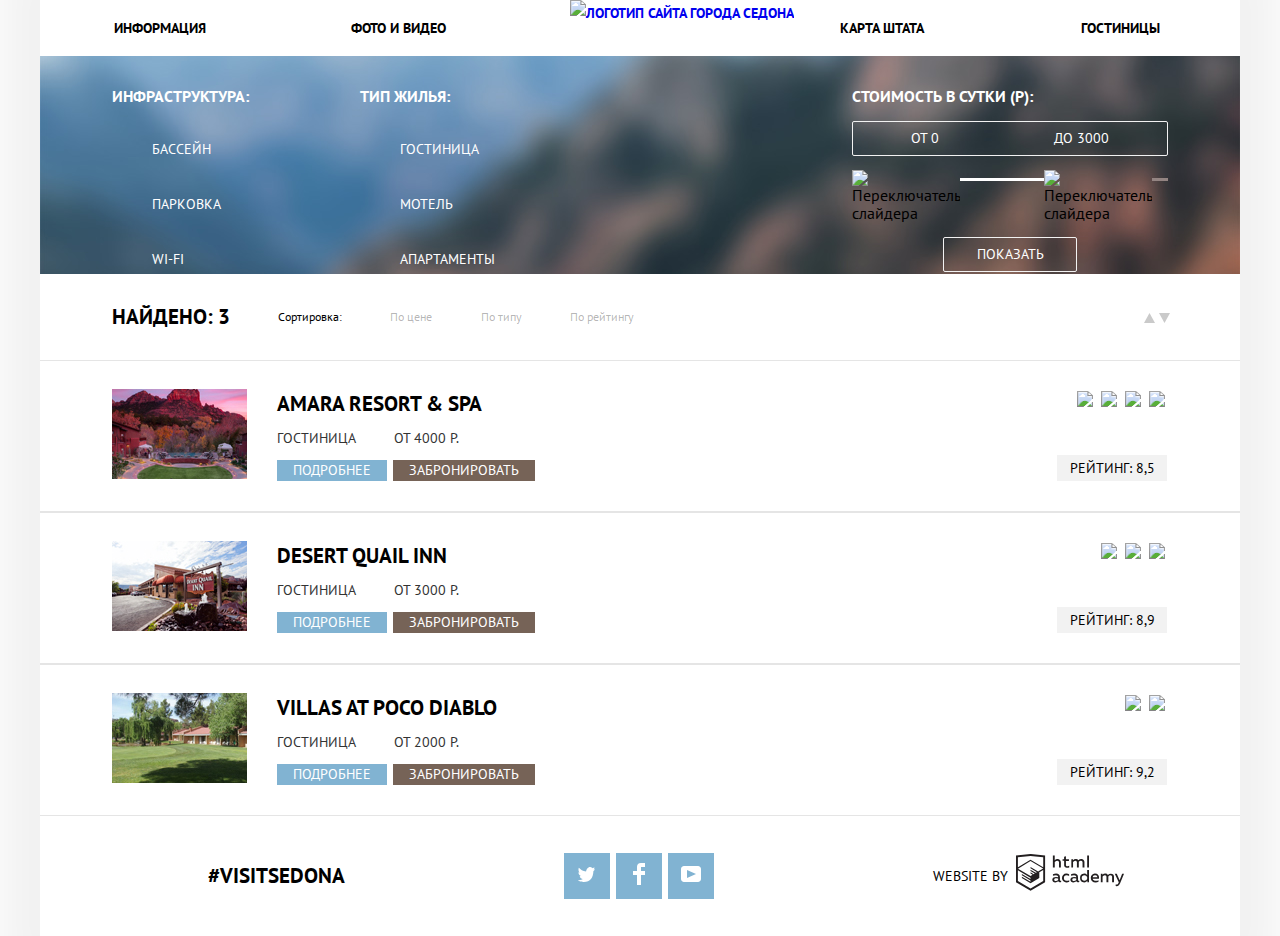
==== catalog.html @ e160300b "форматировал код" ====
<!DOCTYPE html>
<html lang="ru">

<head>
    <meta charset="utf-8">
    <title>HTML Academy: Седона каталог отелей</title>
    <link href="https://fonts.googleapis.com/css?family=PT+Sans:400,700&display=swap&subset=cyrillic" rel="stylesheet">
    <link href="css/normalize.css" rel="stylesheet">
    <link href="css/style.css" rel="stylesheet">
</head>

<body>
    <div class="main-container">
        <header class="catalog-header">
            <nav class="navigation">
                <a class="header-logo" href="index.html">
                    <img src="img/logo-sedona.svg" width="140" height="71" alt="Логотип сайта города Седона">
                </a>
                <ul class="navigation-list">
                    <li>
                        <a href="catalog.html">Информация</a>
                    </li>
                    <li>
                        <a href="#">Фото и видео</a>
                    </li>
                    <li>
                        <a href="#">Карта штата</a>
                    </li>
                    <li>
                        <a href="catalog.html">Гостиницы</a>
                    </li>
                </ul>
            </nav>
        </header>
        <main>
            <h1 class="visually-hidden">Гостиницы</h1>
            <section class="hotels-filter">
                <form class="hotels-choice-form" action="#" method="POST">
                    <div class="infrastructure">
                        <span class="form-bold">Инфраструктура:</span>
                        <div>
                            <input type="checkbox" name="pool" id="pool-box" class="visually-hidden">
                            <label for="pool-box">Бассейн</label>
                        </div>
                        <div>
                            <input type="checkbox" name="parking" id="parking-box" class="visually-hidden">
                            <label for="parking-box">Парковка</label>
                        </div>
                        <div>
                            <input type="checkbox" name="wifi" id="wifi-box" class="visually-hidden">
                            <label for="wifi-box">wi-fi</label>
                        </div>
                    </div>
                    <div class="housing">
                        <span class="form-bold">Тип жилья:</span>
                        <div>
                            <input type="checkbox" name="hotel" id="hotel-box" class="visually-hidden">
                            <label for="hotel-box">Гостиница</label>
                        </div>
                        <div>
                            <input type="checkbox" name="motel" id="motel-box" class="visually-hidden">
                            <label for="motel-box">Мотель</label>
                        </div>
                        <div>
                            <input type="checkbox" name="apartments" id="apartments-box" class="visually-hidden">
                            <label for="apartments-box">Апартаменты</label>
                        </div>
                    </div>
                    <div class="price">
                        <span class="form-bold">Стоимость в сутки (Р):</span>
                        <div class="slader-box">
                            <p class="slaider-row">
                                <span>от 0</span>
                                <span>до 3000</span>
                            </p>
                            <div class="slaider">
                                <div class="thumb1">
                                    <img src="img/filter-button.svg" width="20" height="20" alt="Переключатель слайдера">
                                </div>
                                <hr class="line1">
                                <div class="thumb2">
                                    <img src="img/filter-button.svg" width="20" height="20" alt="Переключатель слайдера">
                                </div>
                                <hr class="line2">
                            </div>
                            <div class="slader-button">
                                <input type="submit" class="show-button" value="Показать">
                            </div>
                        </div>
                    </div>
                </form>
            </section>
            <section class="catalog">
                <h2 class="visually-hidden">Каталог гостиниц</h2>
                <div class="filter-row">
                    <span class="bold-text filter-span">найдено: 3</span>
                    <div class="filter-block">
                        <span>Сортировка:</span>
                        <span>По цене</span>
                        <span>По типу</span>
                        <span>По рейтингу</span>
                    </div>
                    <div>
                        <svg xmlns="http://www.w3.org/2000/svg" width="11" height="10" viewBox="0 0 11 10" class="svg-button"><path fill="#231F20" d="M5.5 0L0 10h11z"/>
                        </svg>
                        <svg xmlns="http://www.w3.org/2000/svg" width="11" height="10" viewBox="0 0 11 10" class="svg-button"><path fill="#231F20" d="M5.5 10L0 0h11"/>
                        </svg>
                    </div>
                </div>
                <div class="catalog-item">
                    <div class="photo">
                        <img src="img/amara-hotel.jpg" width="135" height="90" alt="Фото Гостиницы">
                    </div>
                    <div class="description">
                        <div>
                            <h3>
                                <span class="сatalog-hotel-name">Amara Resort & Spa</span>
                            </h3>
                        </div>
                        <div>
                            <span class="catalog-hotel-type">Гостиница</span>
                            <span class="hotel-price-from ">ОТ 4000 Р.</span>
                        </div>
                        <div class="catalog-hotel-price">
                            <a class="button blue-button grow" href="#">ПОДРОБНЕЕ</a>
                            <a class="button brown-button grow" href="#">ЗАБРОНИРОВАТЬ</a>
                        </div>
                    </div>
                    <div class="rating">
                        <div class="star">
                            <img src="img/star.svg" width="18" height="18" alt="Звезды">
                            <img src="img/star.svg" width="18" height="18" alt="Звезды">
                            <img src="img/star.svg" width="18" height="18" alt="Звезды">
                            <img src="img/star.svg" width="18" height="18" alt="Звезды">
                        </div>
                        <div class="rating-row">
                            <span>Рейтинг: 8,5</span>
                        </div>
                    </div>
                </div>
                <div class="catalog-item">
                    <div class="photo">
                        <img src="img/desert-hotel.jpg" width="135" height="90" alt="Фото Гостиницы">
                    </div>
                    <div class="description">
                        <div>
                            <h3>
                                <span class="сatalog-hotel-name">DESERT QUAIL INN</span>
                            </h3>
                        </div>
                        <div>
                            <span class="catalog-hotel-type">Гостиница</span>
                            <span class="hotel-price-from">ОТ 3000 Р.</span>
                        </div>
                        <div class="catalog-hotel-price">
                            <a class="button blue-button grow" href="#">ПОДРОБНЕЕ</a>
                            <a class="button brown-button grow" href="#">ЗАБРОНИРОВАТЬ</a>
                        </div>
                    </div>
                    <div class="rating">
                        <div class="star">
                            <img src="img/star.svg" width="18" height="18" alt="Звезды">
                            <img src="img/star.svg" width="18" height="18" alt="Звезды">
                            <img src="img/star.svg" width="18" height="18" alt="Звезды">
                        </div>
                        <div class="rating-row">
                            <span>Рейтинг: 8,9</span>
                        </div>
                    </div>
                </div>
                <div class="catalog-item">
                    <div class="photo">
                        <img src="img/villas-hotel.jpg" width="135" height="90" alt="Фото Гостиницы">
                    </div>
                    <div class="description">
                        <div>
                            <h3>
                                <span class="сatalog-hotel-name">VILLAS AT POCO DIABLO</span>
                            </h3>
                        </div>
                        <div>
                            <span class="catalog-hotel-type">Гостиница</span>
                            <span class="hotel-price-from">ОТ 2000 Р.</span>
                        </div>
                        <div class="catalog-hotel-price">
                            <a class="button blue-button grow" href="#">ПОДРОБНЕЕ</a>
                            <a class="button brown-button grow" href="#">ЗАБРОНИРОВАТЬ</a>
                        </div>
                    </div>
                    <div class="rating">
                        <div class="star">
                            <img src="img/star.svg" width="18" height="18" alt="Звезды">
                            <img src="img/star.svg" width="18" height="18" alt="Звезды">
                        </div>
                        <div class="rating-row">
                            <span>Рейтинг: 9,2</span>
                        </div>
                    </div>
                </div>
            </section>
        </main>
        <footer class="footer">
            <div class="footer-hashtag">
                <a class="hashtag" href="index.html">#VISITSEDONA</a>
            </div>
            <div class="footer-social">
                <ul class="social-list">
                    <li>
                        <a class="social-button" href="#">
                            <svg xmlns="http://www.w3.org/2000/svg" xmlns:xlink="http://www.w3.org/1999/xlink" width="17" height="15" viewBox="0 0 17 15"><path fill="#FFF" d="M10.95.144c1.685-.496 2.984.27 3.577 1.179.673-.231 1.331-.481 2.011-.708a2.345 2.345 0 0 1-.857 1.768c.685.17 1.304-.491 1.304-.491-.169 1-1.006 1.788-1.563 2.024-.231 6.75-3.175 11.217-10.077 11.082h-.446c-.41 0-4.164-.46-4.898-1.887 2.271.196 3.893-.422 4.693-1.177-.96-.3-2.679-.477-2.979-2.95.349.106.564.228 1.19.119C1.705 8.247.374 7.53.448 5.33c.285.328 1.067.536 1.34.472C1.085 5.561-.182 2.442.894.85c1.818 1.854 3.735 3.606 7.152 3.773C8.254 2.33 9.183.793 10.95.144z"/>
                            </svg>
                        </a>
                    </li>
                    <li>
                        <a class="social-button" href="#">
                            <svg xmlns="http://www.w3.org/2000/svg" width="12" height="22" viewBox="0 0 12 22"><path fill="#FFF" d="M12 4V0H8a4 4 0 0 0-4 4v4H0v4h4v10h4V12h4V8H8V4h4z"/>
                            </svg>
                        </a>
                    </li>
                    <li>
                        <a class="social-button" href="#">
                            <svg xmlns="http://www.w3.org/2000/svg" xmlns:xlink="http://www.w3.org/1999/xlink" width="20" height="16" viewBox="0 0 20 16"><path fill="#FFF" d="M17 0H3C1.35 0 0 1.35 0 3v10c0 1.65 1.35 3 3 3h14c1.65 0 3-1.35 3-3V3c0-1.65-1.35-3-3-3zM6.027 11.998V4.002L15.014 8l-8.987 3.998z"/>
                            </svg>
                        </a>
                    </li>
                </ul>
            </div>
            <div class="footer-html-academy">
                <span class="website">Website by</span>
                <a class="html-academy-button" href="https://htmlacademy.ru/intensive/htmlcss">
                    <svg id="Layer_1" data-name="Layer 1" xmlns="http://www.w3.org/2000/svg" width="115" height="41" viewBox="0 0 115 41" class="style-bbg"><title>logo-htmlacademy-small1</title><path d="M44.61,26.88a2,2,0,0,0,.55-0.1v1.33a3.25,3.25,0,0,1-1.18.21,1.67,1.67,0,0,1-1.67-1,4.84,4.84,0,0,1-3.14,1.08c-1.51,0-2.91-.83-2.91-2.55,0-2.13,2-2.79,3.71-2.79a11.08,11.08,0,0,1,2.17.25v-0.3c0-1-.76-1.77-2.19-1.77a7.42,7.42,0,0,0-3,.64v-1.7a10.21,10.21,0,0,1,3.19-.55c2.36,0,3.81,1.12,3.81,3.65v3a0.54,0.54,0,0,0,.49.59h0.17Zm-6.44-1.13A1.35,1.35,0,0,0,39.63,27h0.11a3.39,3.39,0,0,0,2.41-1V24.58a9.72,9.72,0,0,0-1.81-.21c-1,0-2.16.33-2.16,1.38h0Zm12.36-6.11a5,5,0,0,1,2.57.64V22a4.08,4.08,0,0,0-2.3-.7,2.75,2.75,0,1,0,0,5.49,5,5,0,0,0,2.43-.64v1.71a6.27,6.27,0,0,1-2.76.57A4.21,4.21,0,0,1,46,24.51q0-.21,0-0.41a4.32,4.32,0,0,1,4.18-4.46h0.38Zm12.17,7.24a2,2,0,0,0,.55-0.1v1.33a3.25,3.25,0,0,1-1.18.21,1.67,1.67,0,0,1-1.67-1,4.84,4.84,0,0,1-3.14,1.08c-1.51,0-2.91-.83-2.91-2.55,0-2.13,2-2.79,3.71-2.79a11.08,11.08,0,0,1,2.17.25v-0.3c0-1-.76-1.77-2.19-1.77a7.42,7.42,0,0,0-3,.64v-1.7a10.21,10.21,0,0,1,3.19-.55c2.36,0,3.81,1.12,3.81,3.65v3a0.54,0.54,0,0,0,.49.59h0.17Zm-6.44-1.13A1.35,1.35,0,0,0,57.73,27h0.11a3.39,3.39,0,0,0,2.41-1V24.58a9.72,9.72,0,0,0-1.81-.21c-1.06,0-2.16.33-2.16,1.38h0ZM73,16V28.2H71.35V26.88a3.88,3.88,0,0,1-3.19,1.54,4.4,4.4,0,0,1,0-8.78,3.81,3.81,0,0,1,3,1.3V16H73Zm-4.53,5.22a2.76,2.76,0,1,0,0,5.52A2.86,2.86,0,0,0,71.15,25V23A2.91,2.91,0,0,0,68.49,21.27ZM79,19.64c3.31,0,4.46,2.68,3.92,5.09H76.7c0.21,1.5,1.67,2.11,3.19,2.11a6.11,6.11,0,0,0,2.64-.59v1.6a7.14,7.14,0,0,1-3,.57C77,28.42,74.78,27,74.78,24a4.18,4.18,0,0,1,4-4.39H79Zm0.09,1.54a2.28,2.28,0,0,0-2.44,2.1v0.06H81.3A2,2,0,0,0,79.13,21.18Zm5.73,7V19.87h1.65v1a3.81,3.81,0,0,1,2.78-1.27A2.86,2.86,0,0,1,91.89,21a4.12,4.12,0,0,1,2.91-1.33A3.06,3.06,0,0,1,98,23V28.2h-1.9V23.05a1.59,1.59,0,0,0-1.42-1.75H94.42a2.8,2.8,0,0,0-2.07,1.12V28.2h-1.9V23.05A1.59,1.59,0,0,0,89,21.31H88.8a3,3,0,0,0-2.21,1.29v5.63H84.86Zm21.31-8.33h1.9l-3.91,9.46c-0.9,2.17-2.09,2.86-3.35,2.86a4.76,4.76,0,0,1-1.1-.14V30.46a2.86,2.86,0,0,0,.85.12c0.9,0,1.58-.64,2.07-1.9l0.17-.42-4-8.4h2l2.86,6.29ZM38.73,1.46V6.22a3.81,3.81,0,0,1,2.7-1.14,3.25,3.25,0,0,1,3.44,3.4v5.15H43V8.72a1.81,1.81,0,0,0-1.61-2h-0.3a2.93,2.93,0,0,0-2.32,1.39v5.52h-1.9V1.46h1.9ZM49.94,2.31v3h3V6.91h-3v3.81c0,1.1.5,1.46,1.58,1.46a4.49,4.49,0,0,0,1.69-.33v1.6A6.8,6.8,0,0,1,51,13.8a2.55,2.55,0,0,1-2.86-2.74V6.89H46.58V5.26h1.5V2.74Zm5.4,11.31V5.28H57v1A3.81,3.81,0,0,1,59.77,5a2.86,2.86,0,0,1,2.6,1.33A4.12,4.12,0,0,1,65.28,5,3.06,3.06,0,0,1,68.44,8.4v5.21h-1.9V8.46a1.59,1.59,0,0,0-1.42-1.75H64.89a2.8,2.8,0,0,0-2.07,1.12v5.78h-1.9V8.46A1.59,1.59,0,0,0,59.5,6.71H59.27A3,3,0,0,0,57.06,8v5.63H55.34ZM71.17,1.45H73V13.6H71.17V1.45ZM14.71,0H14.55L0,1.54V28.21l14.55,8.66,14.55-8.66V1.54Zm12.5,27.1L14.55,34.64,1.9,27.12V16.18l12.59,7.5V25L5.86,19.9v1.31l8.68,5.21v1.39L5.87,22.65V24l8.68,5.21,8.75-5.24V18.31L27.2,16V27.12Zm0-12.53-3.48,2-1.6,1L14.51,13v1.31L21,18.23H21l-0.14.09-1,.54-5.37-3.2V17l4.24,2.52-1,.67-3.2-1.9v1.31l2.1,1.24L14.5,22.1,2,14.65,14.51,7.11Zm0-1.32L14.49,5.76,1.91,13.25v-10L14.56,1.92,27.21,3.25v10h0Z" transform="translate(0 -0.02)" fill="#231f20"/>
                    </svg>
                </a>
            </div>
        </footer>
    </div>
</body>

</html>
---- css/style.css ----
/*Общие стили*/

html {
    font-family: "PT Sans", "Arial", sans-serif;
}


/** {
    outline: 1px solid red;
}**/

body {
    margin: 0;
    padding: 0;
    background-color: #ffffff;
}

h3 {
    margin: 0;
}

a {
    text-decoration: none;
}

.visually-hidden {
    display: none
}

.main-container {
    width: 1200px;
    margin: 0 auto;
    background-color: #ffffff;
    box-shadow: 0px 0px 40px 40px #f2f2f2;
}

.navigation,
.row,
.row-button {
    font-size: 14px;
    font-weight: 700;
    color: black;
    line-height: 26px;
    text-transform: uppercase;
    background-color: #ffffff;
}

.social-list,
.navigation-list,
.catalog-list,
.header-logo a {
    list-style: none;
}


/* Стили навигации*/

.navigation-list {
    height: 56px;
    width: 1200px;
    display: flex;
    flex-grow: 1;
    padding: 0;
    margin: 0;
}

.header-logo {
    position: absolute;
    display: block;
    margin-left: 530px;
}

.navigation-list li:nth-child(2) {
    margin-right: 244px;
}

.navigation-list a {
    color: black;
    text-align: center;
}

.navigation-list a:hover,
.filter-block span:nth-child(4):hover,
.сatalog-hotel-name:hover {
    color: #81b3d2;
}

.navigation-list a:active,
.сatalog-hotel-name:active {
    color: rgba(0, 0, 0, 0.3);
}

.navigation-list li {
    width: 239px;
    justify-content: center;
    align-items: center;
    display: flex;
}


/*Стили main*/

.main-screen {
    background-image: url("../img/main-background-photo.jpg");
    background-position: top center;
    background-repeat: no-repeat;
    height: 509px;
}

.welcome-text {
    display: block;
    padding-top: 76px;
    padding-left: 370px;
}

.under-welcome {
    display: block;
    padding: 0;
    padding-top: 22px;
}

.slogan,
.search-button,
.find-button,
.сatalog-hotel-name,
.hashtag {
    font-size: 21px;
    font-weight: 700;
    color: black;
    line-height: 26px;
    text-transform: uppercase;
    text-align: center;
}

.bold-text {
    font-size: 21px;
    font-weight: 700;
    line-height: 26px;
    text-transform: uppercase;
    text-align: center;
}

.regular-text,
.rating-row,
.website {
    font-size: 14px;
    font-weight: 400;
    line-height: 26px;
    text-transform: uppercase;
    text-align: center;
}

.white-text {
    color: white;
}

.five-reasons {
    font-size: 14px;
    font-weight: 400;
    color: #333333;
    line-height: 26px;
    text-transform: uppercase;
    text-align: center;
    margin-bottom: 50px;
}

.text-block,
.text-block-2 {
    flex-grow: 1;
    display: flex;
    align-items: center;
    flex-direction: column;
    justify-content: space-around;
    width: 400px;
    margin-top: 42px;
    margin-bottom: 56px;
}

.text-block-2 {
    margin-top: 60px;
    margin-bottom: 76px;
}

.text-block-2 .bold-text {
    padding-top: 24px;
}

.text-block-2 .regular-text {
    padding-top: 18px;
}

.text-block span:nth-child(2) {
    padding-bottom: 10px;
    padding-top: 18px;
}

.image-block1,
.image-block2 {
    flex-grow: 2;
    width: 800px;
    margin: 0;
}

.slogan {
    margin-top: 60px;
    margin-bottom: 28px;
}

.icon {
    width: 74px;
    height: 74px;
}

.advantage-block p {
    /*margin: 0;*/
    text-align: center;
}

.image-block1 {
    background-image: url("../img/advantage-image1.jpg");
    background-position: top center;
    background-repeat: no-repeat;
    height: 256px;
}

.image-block2 {
    background-image: url("../img/advantage-image2.jpg");
    background-position: top center;
    background-repeat: no-repeat;
    min-height: 256px;
}

.gray {
    background-color: #eeeeee;
}

.advantage-block {
    display: flex;
    min-height: 256px;
}


/*.text-block span + span {
    margin-top: 5px;
    изменил с 28 т.к. не влезало в div, закомментил, потому что картинку нельзя завернуть в спан
}
*/

.question {
    display: block;
    font-size: 30px;
    font-weight: 700;
    color: black;
    line-height: 36px;
    text-transform: uppercase;
    text-align: center;
    margin-top: 56px;
}

.map {
    background-image: url("../img/map.jpg");
    background-position: top center;
    background-repeat: no-repeat;
    height: 594px;
    display: flex;
    align-items: flex-end;
}


/* стили модального окна*/

.hotels-search-date-form {
    padding: 38px 56px 56px 56px;
    position: fixed;
    left: 50%;
    top: 50%;
    transform: translate(-50%, -50%);
    background-color: #ffffff;
}

@keyframes show {
    0% {
        transform: translate(-285px, -2000px);
    }
    70% {
        transform: translate(-285px, 30px);
    }
    90% {
        transform: translate(-285px, -10px);
    }
    100% {
        transform: translate(-285px, 0);
    }
}

.modal-show {
    display: block;
    animation-name: show;
    animation-duration: 1.2s;
}

@keyframes shake {
    0%,
    100% {
        transform: translate(-285px, 0);
    }
    10%,
    30%,
    50%,
    70%,
    90% {
        transform: translate(-285px, -10px);
    }
    20%,
    40%,
    60%,
    80% {
        transform: translate(-285px, 10px);
    }
}

.modal-error {
    animation-name: shake;
    animation-duration: 0.6s;
}

.adult {
    margin-right: 40px;
}

.children {
    padding-left: 52px;
    padding-right: 26px;
}

.cell-calc {
    flex-grow: 1;
    display: flex;
    width: 50%;
    align-items: center;
}

.label-calc {
    flex-grow: 1;
}

.input-calc {
    flex-grow: 2;
    display: flex;
    align-items: center;
}

.cube {
    width: 38px;
    height: 38px;
    border: none;
    text-align: center;
}

.style-gbb {
    color: #cacaca;
}

.style-gbb:hover {
    color: black;
}

.style-gbb:active {
    color: #81b3d2;
}

.row {
    width: 458px;
    display: flex;
    align-items: center;
    justify-content: space-between;
}

.row:nth-of-type(2),
.row:nth-of-type(3) {
    margin-top: 30px;
}

.row:nth-of-type(3) {
    margin-bottom: 54px;
}

.hotels-search-date-form label {
    width: 96px;
}

.input-wrap {
    width: 346px;
    position: relative;
}

.input-wrap:after {
    content: '';
    display: block;
    position: absolute;
    width: 22px;
    height: 22px;
    background-size: contain;
    background-image: url(../img/calendar.png);
    top: calc(50% - 12px);
    right: 8px;
}

.input-wrap:hover:after {
    background-image: url(../img/calendar2.png);
}

.input-wrap:active:after {
    background-image: url(../img/calendar3.png);
}

.hotels-search-date-form input {
    width: 100%;
    border: none;
    box-sizing: border-box;
    padding-bottom: 14px;
    padding-top: 14px;
}

.find-button {
    border: none;
    width: 100%;
    padding: 16px 196px;
}

.search-paragraph {
    margin-bottom: 52px;
}

.search-paragraph,
.hotel-price-from,
.catalog-hotel-type {
    font-size: 14px;
    font-weight: 400;
    color: #333333;
    line-height: 24px;
    text-transform: uppercase;
    text-align: center;
}

.hotel-price-from,
.catalog-hotel-type {
    line-height: 21px;
}

.search-button-div {
    display: flex;
    align-items: center;
    justify-content: center;
}

.search-button {
    width: 568px;
    height: 86px;
    display: flex;
    align-items: center;
    justify-content: center;
}


/* стили наведения и бекграунда*/

.blue-button,
.social-list li {
    color: #ffffff;
    background-color: #81b3d2;
}

.brown-button {
    color: #ffffff;
    background-color: #766357;
}

.brown-button:hover {
    background-color: #604e43;
}

.brown-button:active {
    background-color: #503e33;
    color: rgba(255, 255, 255, 0.3);
}

.blue-button:hover,
.blue,
.social-list li:hover {
    background-color: #669ec0;
}

.blue-button:active,
.social-list li:active {
    background-color: #5496bd;
    color: rgba(255, 255, 255, 0.3);
}

.check-in-date:hover,
.check-out-date:hover {
    background-color: #ebebeb;
}

.check-in-date:focus,
.check-out-date:focus {
    background-color: #ffffff;
}

.check-in-date,
.check-out-date,
.cube,
.rating-row {
    background-color: #f2f2f2;
}

.show-button:hover {
    color: black;
    background-color: white;
}


/*стили каталога*/


/*стили формы поиска на странице католога*/

.form-bold {
    font-size: 16px;
    font-weight: 700;
    color: white;
    line-height: 21px;
    text-transform: uppercase;
    text-align: left;
}

.hotels-filter label,
.slaider-row,
.slader-button,
.show-button,
.catalog-hotel-price a {
    font-size: 14px;
    font-weight: 400;
    color: white;
    line-height: 21px;
    text-transform: uppercase;
    text-align: left;
}

.catalog-hotel-price a {
    text-align: center;
}

.hotels-filter {
    background-image: url("../img/catalog-background.jpg");
    background-position: center;
    background-repeat: no-repeat;
    min-height: 562px;
}

.hotels-filter {
    min-height: 218px;
}


/*.hotels-choice-form div {
    outline: 1px solid blue;
}*/

.hotels-choice-form {
    display: flex;
    padding-top: 30px;
    padding-left: 72px;
    padding-right: 72px;
    justify-content: space-between;
}

.hotels-choice-form label {
    display: inline-block;
    vertical-align: middle;
    cursor: pointer;
}

.hotels-choice-form label:before {
    content: '';
    display: inline-block;
    width: 24px;
    height: 24px;
    margin-right: 16px;
    vertical-align: middle;
    background-image: url("../img/checkbox-off.svg");
    background-size: contain;
}

.hotels-choice-form input:checked+label:before {
    background-image: url("../img/checkbox-on.svg");
    background-repeat: no-repeat;
}

.infrastructure {
    min-height: 156px;
    width: 140px;
    display: flex;
    flex-direction: column;
    justify-content: space-between;
}

.housing {
    min-height: 156px;
    width: 140px;
    display: flex;
    flex-direction: column;
    justify-content: space-between;
    margin-right: 245px;
}

.price {
    min-height: 156px;
    width: 316px;
    display: flex;
    flex-direction: column;
}

.slaider-row {
    border: 1px solid #f2f2f2;
    border-radius: 2px;
    display: flex;
    justify-content: space-around;
}

.slaider {
    width: 316px;
    display: flex;
    background: none;
}

hr {
    border: none;
    height: 3px;
}

.line1 {
    width: 232px;
    background-color: white;
}

.line2 {
    width: 44px;
    background-color: #938482;
}

.show-button {
    border: 1px solid #f2f2f2;
    border-radius: 2px;
    background: none;
    width: 134px;
    text-align: center;
    margin-top: 14px;
}

.slader-button {
    text-align: center;
    width: 100%;
    border-radius: 2px;
}

.slaider-row span,
.show-button {
    padding-top: 6px;
    padding-bottom: 6px;
}


/*.infrastructure,
.housing {
	flex-grow: 1;
}
.price {
	flex-grow:7;
}*/


/* стили списка отелей*/

.filter-row {
    min-height: 86px;
    display: flex;
    align-items: center;
}

.filter-block {
    margin-right: 510px;
    display: flex;
    width: 356px;
    justify-content: space-between;
}

.filter-block span {
    text-align: left;
    font-size: 12px;
    font-weight: 400;
    color: rgba(0, 0, 0, 0.3);
    cursor: pointer;
}

.filter-block span:nth-child(1),
.filter-block span:nth-child(4):active {
    color: black;
}

.filter-span {
    margin-right: 48px;
    margin-left: 72px;
}

.svg-button path {
    fill: #cacaca;
}

.svg-button:hover path {
    fill: black;
}

.svg-button:active path {
    fill: #81b3d2;
}

.catalog-list {
    padding: 0;
}

.catalog-item {
    display: flex;
    align-items: center;
    min-height: 150px;
    border-top: 1px solid #e5e5e5;
    border-bottom: 1px solid #e5e5e5;
}

.photo {
    margin-right: 30px;
    margin-left: 72px;
}

.description {
    display: flex;
    flex-direction: column;
    justify-content: space-between;
    min-height: 90px;
    width: 258px;
    margin-right: 522px;
}

.catalog-hotel-type {
    margin-right: 34px;
}

.catalog-hotel-price {
    display: flex;
}

.grow {
    flex-grow: 1;
}

.catalog-hotel-price a+a {
    margin-left: 6px;
}

.rating {
    min-height: 90px;
    width: 110px;
    display: flex;
    flex-direction: column;
    justify-content: space-between;
}

.star {
    display: flex;
    justify-content: flex-end;
}

.star img:not(:last-child) {
    margin-right: 6px;
}


/*стили футора*/

.footer {
    width: 1200px;
    min-height: 120px;
    display: flex;
    justify-content: space-around;
    align-items: center;
    background: white;
}

.footer-main {
    background: rgba(255, 255, 255, 0.7);
}

.footer-html-academy {
    display: flex;
    align-items: center;
}

.footer-hashtag {
    margin-left: 58px;
}

.website {
    margin-right: 8px;
}

.footer-social {
    width: 150px;
}

.social-list {
    display: flex;
    padding: 0px;
    margin: 0px;
    justify-content: space-between;
}

.social-list li {
    width: 46px;
    height: 46px;
    justify-content: center;
    align-items: center;
    display: flex;
}

.social-list li a:active path {
    fill: #88b6d1;
}

.style-bbg:hover path {
    fill: #81b3d2;
}

.style-bbg:active path {
    fill: #bdbbbc;
}
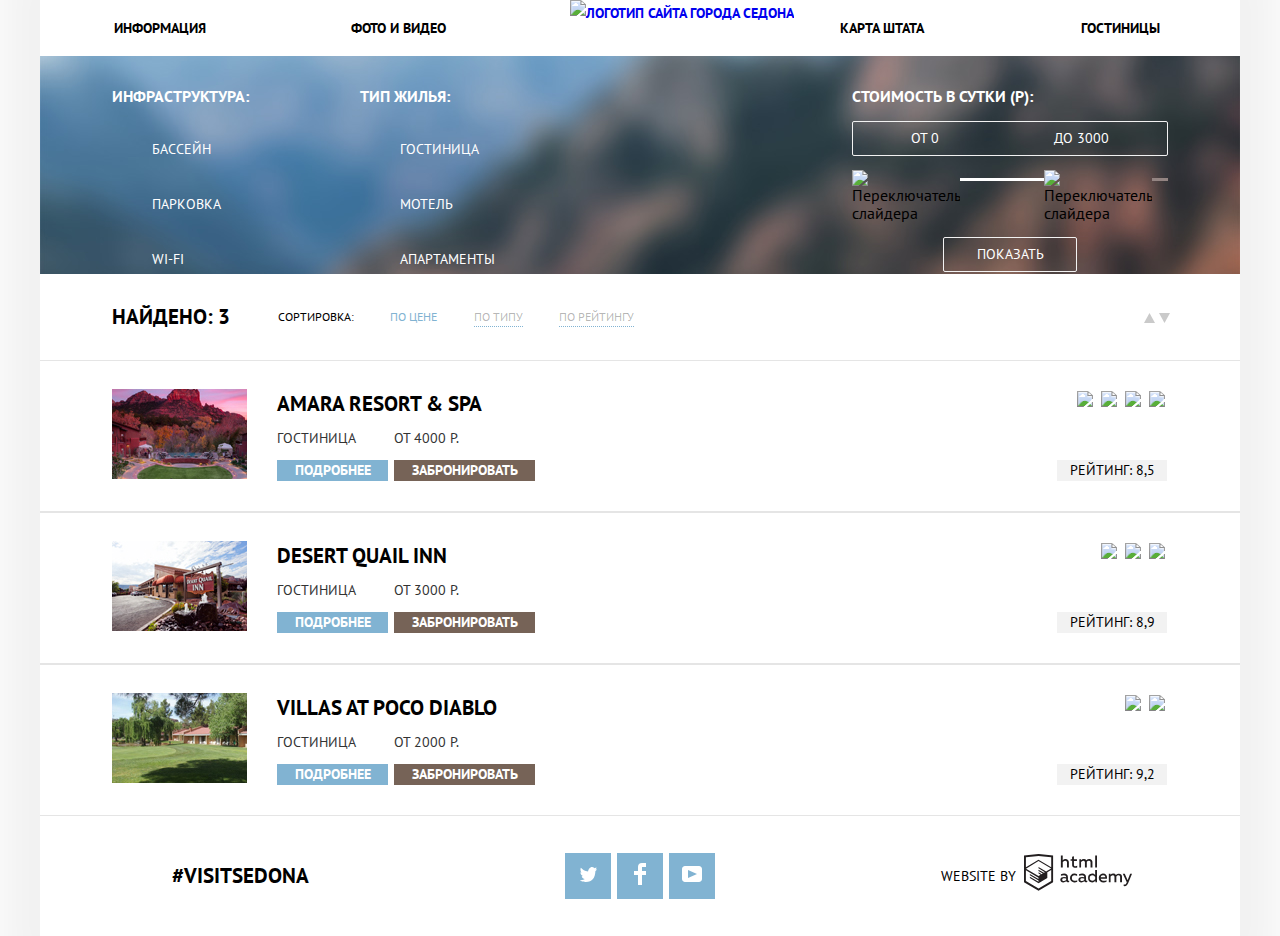
==== commit 105876c1: "футор исправил" ====
--- a/catalog.html
+++ b/catalog.html
@@ -93,7 +93,7 @@
             <section class="catalog">
                 <h2 class="visually-hidden">Каталог гостиниц</h2>
                 <div class="filter-row">
-                    <span class="bold-text filter-span">найдено: 3</span>
+                    <span class="bold-text2 filter-span">найдено: 3</span>
                     <div class="filter-block">
                         <span>Сортировка:</span>
                         <span>По цене</span>
@@ -200,37 +200,43 @@
             </section>
         </main>
         <footer class="footer">
-            <div class="footer-hashtag">
-                <a class="hashtag" href="index.html">#VISITSEDONA</a>
+            <div class="footer-boxes">
+                <div class="footer-hashtag">
+                    <a class="hashtag" href="index.html">#VISITSEDONA</a>
+                </div>
             </div>
-            <div class="footer-social">
-                <ul class="social-list">
-                    <li>
-                        <a class="social-button" href="#">
-                            <svg xmlns="http://www.w3.org/2000/svg" xmlns:xlink="http://www.w3.org/1999/xlink" width="17" height="15" viewBox="0 0 17 15"><path fill="#FFF" d="M10.95.144c1.685-.496 2.984.27 3.577 1.179.673-.231 1.331-.481 2.011-.708a2.345 2.345 0 0 1-.857 1.768c.685.17 1.304-.491 1.304-.491-.169 1-1.006 1.788-1.563 2.024-.231 6.75-3.175 11.217-10.077 11.082h-.446c-.41 0-4.164-.46-4.898-1.887 2.271.196 3.893-.422 4.693-1.177-.96-.3-2.679-.477-2.979-2.95.349.106.564.228 1.19.119C1.705 8.247.374 7.53.448 5.33c.285.328 1.067.536 1.34.472C1.085 5.561-.182 2.442.894.85c1.818 1.854 3.735 3.606 7.152 3.773C8.254 2.33 9.183.793 10.95.144z"/>
-                            </svg>
-                        </a>
-                    </li>
-                    <li>
-                        <a class="social-button" href="#">
-                            <svg xmlns="http://www.w3.org/2000/svg" width="12" height="22" viewBox="0 0 12 22"><path fill="#FFF" d="M12 4V0H8a4 4 0 0 0-4 4v4H0v4h4v10h4V12h4V8H8V4h4z"/>
-                            </svg>
-                        </a>
-                    </li>
-                    <li>
-                        <a class="social-button" href="#">
-                            <svg xmlns="http://www.w3.org/2000/svg" xmlns:xlink="http://www.w3.org/1999/xlink" width="20" height="16" viewBox="0 0 20 16"><path fill="#FFF" d="M17 0H3C1.35 0 0 1.35 0 3v10c0 1.65 1.35 3 3 3h14c1.65 0 3-1.35 3-3V3c0-1.65-1.35-3-3-3zM6.027 11.998V4.002L15.014 8l-8.987 3.998z"/>
-                            </svg>
-                        </a>
-                    </li>
-                </ul>
+            <div class="footer-boxes">
+                <div class="footer-social">
+                    <ul class="social-list">
+                        <li>
+                            <a class="social-button" href="#">
+                                <svg xmlns="http://www.w3.org/2000/svg" xmlns:xlink="http://www.w3.org/1999/xlink" width="17" height="15" viewBox="0 0 17 15" alt="Кнопка Твитера"><path fill="#FFF" d="M10.95.144c1.685-.496 2.984.27 3.577 1.179.673-.231 1.331-.481 2.011-.708a2.345 2.345 0 0 1-.857 1.768c.685.17 1.304-.491 1.304-.491-.169 1-1.006 1.788-1.563 2.024-.231 6.75-3.175 11.217-10.077 11.082h-.446c-.41 0-4.164-.46-4.898-1.887 2.271.196 3.893-.422 4.693-1.177-.96-.3-2.679-.477-2.979-2.95.349.106.564.228 1.19.119C1.705 8.247.374 7.53.448 5.33c.285.328 1.067.536 1.34.472C1.085 5.561-.182 2.442.894.85c1.818 1.854 3.735 3.606 7.152 3.773C8.254 2.33 9.183.793 10.95.144z"/>
+                                </svg>
+                            </a>
+                        </li>
+                        <li>
+                            <a class="social-button" href="#">
+                                <svg xmlns="http://www.w3.org/2000/svg" width="12" height="22" viewBox="0 0 12 22" alt="Кнопка Фейбука"><path fill="#FFF" d="M12 4V0H8a4 4 0 0 0-4 4v4H0v4h4v10h4V12h4V8H8V4h4z"/>
+                                </svg>
+                            </a>
+                        </li>
+                        <li>
+                            <a class="social-button" href="#">
+                                <svg xmlns="http://www.w3.org/2000/svg" xmlns:xlink="http://www.w3.org/1999/xlink" width="20" height="16" viewBox="0 0 20 16" alt="Кнопка Ютюба"><path fill="#FFF" d="M17 0H3C1.35 0 0 1.35 0 3v10c0 1.65 1.35 3 3 3h14c1.65 0 3-1.35 3-3V3c0-1.65-1.35-3-3-3zM6.027 11.998V4.002L15.014 8l-8.987 3.998z"/>
+                                </svg>
+                            </a>
+                        </li>
+                    </ul>
+                </div>
             </div>
-            <div class="footer-html-academy">
-                <span class="website">Website by</span>
-                <a class="html-academy-button" href="https://htmlacademy.ru/intensive/htmlcss">
-                    <svg id="Layer_1" data-name="Layer 1" xmlns="http://www.w3.org/2000/svg" width="115" height="41" viewBox="0 0 115 41" class="style-bbg"><title>logo-htmlacademy-small1</title><path d="M44.61,26.88a2,2,0,0,0,.55-0.1v1.33a3.25,3.25,0,0,1-1.18.21,1.67,1.67,0,0,1-1.67-1,4.84,4.84,0,0,1-3.14,1.08c-1.51,0-2.91-.83-2.91-2.55,0-2.13,2-2.79,3.71-2.79a11.08,11.08,0,0,1,2.17.25v-0.3c0-1-.76-1.77-2.19-1.77a7.42,7.42,0,0,0-3,.64v-1.7a10.21,10.21,0,0,1,3.19-.55c2.36,0,3.81,1.12,3.81,3.65v3a0.54,0.54,0,0,0,.49.59h0.17Zm-6.44-1.13A1.35,1.35,0,0,0,39.63,27h0.11a3.39,3.39,0,0,0,2.41-1V24.58a9.72,9.72,0,0,0-1.81-.21c-1,0-2.16.33-2.16,1.38h0Zm12.36-6.11a5,5,0,0,1,2.57.64V22a4.08,4.08,0,0,0-2.3-.7,2.75,2.75,0,1,0,0,5.49,5,5,0,0,0,2.43-.64v1.71a6.27,6.27,0,0,1-2.76.57A4.21,4.21,0,0,1,46,24.51q0-.21,0-0.41a4.32,4.32,0,0,1,4.18-4.46h0.38Zm12.17,7.24a2,2,0,0,0,.55-0.1v1.33a3.25,3.25,0,0,1-1.18.21,1.67,1.67,0,0,1-1.67-1,4.84,4.84,0,0,1-3.14,1.08c-1.51,0-2.91-.83-2.91-2.55,0-2.13,2-2.79,3.71-2.79a11.08,11.08,0,0,1,2.17.25v-0.3c0-1-.76-1.77-2.19-1.77a7.42,7.42,0,0,0-3,.64v-1.7a10.21,10.21,0,0,1,3.19-.55c2.36,0,3.81,1.12,3.81,3.65v3a0.54,0.54,0,0,0,.49.59h0.17Zm-6.44-1.13A1.35,1.35,0,0,0,57.73,27h0.11a3.39,3.39,0,0,0,2.41-1V24.58a9.72,9.72,0,0,0-1.81-.21c-1.06,0-2.16.33-2.16,1.38h0ZM73,16V28.2H71.35V26.88a3.88,3.88,0,0,1-3.19,1.54,4.4,4.4,0,0,1,0-8.78,3.81,3.81,0,0,1,3,1.3V16H73Zm-4.53,5.22a2.76,2.76,0,1,0,0,5.52A2.86,2.86,0,0,0,71.15,25V23A2.91,2.91,0,0,0,68.49,21.27ZM79,19.64c3.31,0,4.46,2.68,3.92,5.09H76.7c0.21,1.5,1.67,2.11,3.19,2.11a6.11,6.11,0,0,0,2.64-.59v1.6a7.14,7.14,0,0,1-3,.57C77,28.42,74.78,27,74.78,24a4.18,4.18,0,0,1,4-4.39H79Zm0.09,1.54a2.28,2.28,0,0,0-2.44,2.1v0.06H81.3A2,2,0,0,0,79.13,21.18Zm5.73,7V19.87h1.65v1a3.81,3.81,0,0,1,2.78-1.27A2.86,2.86,0,0,1,91.89,21a4.12,4.12,0,0,1,2.91-1.33A3.06,3.06,0,0,1,98,23V28.2h-1.9V23.05a1.59,1.59,0,0,0-1.42-1.75H94.42a2.8,2.8,0,0,0-2.07,1.12V28.2h-1.9V23.05A1.59,1.59,0,0,0,89,21.31H88.8a3,3,0,0,0-2.21,1.29v5.63H84.86Zm21.31-8.33h1.9l-3.91,9.46c-0.9,2.17-2.09,2.86-3.35,2.86a4.76,4.76,0,0,1-1.1-.14V30.46a2.86,2.86,0,0,0,.85.12c0.9,0,1.58-.64,2.07-1.9l0.17-.42-4-8.4h2l2.86,6.29ZM38.73,1.46V6.22a3.81,3.81,0,0,1,2.7-1.14,3.25,3.25,0,0,1,3.44,3.4v5.15H43V8.72a1.81,1.81,0,0,0-1.61-2h-0.3a2.93,2.93,0,0,0-2.32,1.39v5.52h-1.9V1.46h1.9ZM49.94,2.31v3h3V6.91h-3v3.81c0,1.1.5,1.46,1.58,1.46a4.49,4.49,0,0,0,1.69-.33v1.6A6.8,6.8,0,0,1,51,13.8a2.55,2.55,0,0,1-2.86-2.74V6.89H46.58V5.26h1.5V2.74Zm5.4,11.31V5.28H57v1A3.81,3.81,0,0,1,59.77,5a2.86,2.86,0,0,1,2.6,1.33A4.12,4.12,0,0,1,65.28,5,3.06,3.06,0,0,1,68.44,8.4v5.21h-1.9V8.46a1.59,1.59,0,0,0-1.42-1.75H64.89a2.8,2.8,0,0,0-2.07,1.12v5.78h-1.9V8.46A1.59,1.59,0,0,0,59.5,6.71H59.27A3,3,0,0,0,57.06,8v5.63H55.34ZM71.17,1.45H73V13.6H71.17V1.45ZM14.71,0H14.55L0,1.54V28.21l14.55,8.66,14.55-8.66V1.54Zm12.5,27.1L14.55,34.64,1.9,27.12V16.18l12.59,7.5V25L5.86,19.9v1.31l8.68,5.21v1.39L5.87,22.65V24l8.68,5.21,8.75-5.24V18.31L27.2,16V27.12Zm0-12.53-3.48,2-1.6,1L14.51,13v1.31L21,18.23H21l-0.14.09-1,.54-5.37-3.2V17l4.24,2.52-1,.67-3.2-1.9v1.31l2.1,1.24L14.5,22.1,2,14.65,14.51,7.11Zm0-1.32L14.49,5.76,1.91,13.25v-10L14.56,1.92,27.21,3.25v10h0Z" transform="translate(0 -0.02)" fill="#231f20"/>
-                    </svg>
-                </a>
+            <div class="footer-boxes">
+                <div class="footer-html-academy">
+                    <span class="website">Website by</span>
+                    <a class="html-academy-button" href="https://htmlacademy.ru/intensive/htmlcss">
+                        <svg id="Layer_1" data-name="Layer 1" xmlns="http://www.w3.org/2000/svg" width="115" height="41" viewBox="0 0 115 41" class="style-bbg"><title>logo-htmlacademy-small1</title><path d="M44.61,26.88a2,2,0,0,0,.55-0.1v1.33a3.25,3.25,0,0,1-1.18.21,1.67,1.67,0,0,1-1.67-1,4.84,4.84,0,0,1-3.14,1.08c-1.51,0-2.91-.83-2.91-2.55,0-2.13,2-2.79,3.71-2.79a11.08,11.08,0,0,1,2.17.25v-0.3c0-1-.76-1.77-2.19-1.77a7.42,7.42,0,0,0-3,.64v-1.7a10.21,10.21,0,0,1,3.19-.55c2.36,0,3.81,1.12,3.81,3.65v3a0.54,0.54,0,0,0,.49.59h0.17Zm-6.44-1.13A1.35,1.35,0,0,0,39.63,27h0.11a3.39,3.39,0,0,0,2.41-1V24.58a9.72,9.72,0,0,0-1.81-.21c-1,0-2.16.33-2.16,1.38h0Zm12.36-6.11a5,5,0,0,1,2.57.64V22a4.08,4.08,0,0,0-2.3-.7,2.75,2.75,0,1,0,0,5.49,5,5,0,0,0,2.43-.64v1.71a6.27,6.27,0,0,1-2.76.57A4.21,4.21,0,0,1,46,24.51q0-.21,0-0.41a4.32,4.32,0,0,1,4.18-4.46h0.38Zm12.17,7.24a2,2,0,0,0,.55-0.1v1.33a3.25,3.25,0,0,1-1.18.21,1.67,1.67,0,0,1-1.67-1,4.84,4.84,0,0,1-3.14,1.08c-1.51,0-2.91-.83-2.91-2.55,0-2.13,2-2.79,3.71-2.79a11.08,11.08,0,0,1,2.17.25v-0.3c0-1-.76-1.77-2.19-1.77a7.42,7.42,0,0,0-3,.64v-1.7a10.21,10.21,0,0,1,3.19-.55c2.36,0,3.81,1.12,3.81,3.65v3a0.54,0.54,0,0,0,.49.59h0.17Zm-6.44-1.13A1.35,1.35,0,0,0,57.73,27h0.11a3.39,3.39,0,0,0,2.41-1V24.58a9.72,9.72,0,0,0-1.81-.21c-1.06,0-2.16.33-2.16,1.38h0ZM73,16V28.2H71.35V26.88a3.88,3.88,0,0,1-3.19,1.54,4.4,4.4,0,0,1,0-8.78,3.81,3.81,0,0,1,3,1.3V16H73Zm-4.53,5.22a2.76,2.76,0,1,0,0,5.52A2.86,2.86,0,0,0,71.15,25V23A2.91,2.91,0,0,0,68.49,21.27ZM79,19.64c3.31,0,4.46,2.68,3.92,5.09H76.7c0.21,1.5,1.67,2.11,3.19,2.11a6.11,6.11,0,0,0,2.64-.59v1.6a7.14,7.14,0,0,1-3,.57C77,28.42,74.78,27,74.78,24a4.18,4.18,0,0,1,4-4.39H79Zm0.09,1.54a2.28,2.28,0,0,0-2.44,2.1v0.06H81.3A2,2,0,0,0,79.13,21.18Zm5.73,7V19.87h1.65v1a3.81,3.81,0,0,1,2.78-1.27A2.86,2.86,0,0,1,91.89,21a4.12,4.12,0,0,1,2.91-1.33A3.06,3.06,0,0,1,98,23V28.2h-1.9V23.05a1.59,1.59,0,0,0-1.42-1.75H94.42a2.8,2.8,0,0,0-2.07,1.12V28.2h-1.9V23.05A1.59,1.59,0,0,0,89,21.31H88.8a3,3,0,0,0-2.21,1.29v5.63H84.86Zm21.31-8.33h1.9l-3.91,9.46c-0.9,2.17-2.09,2.86-3.35,2.86a4.76,4.76,0,0,1-1.1-.14V30.46a2.86,2.86,0,0,0,.85.12c0.9,0,1.58-.64,2.07-1.9l0.17-.42-4-8.4h2l2.86,6.29ZM38.73,1.46V6.22a3.81,3.81,0,0,1,2.7-1.14,3.25,3.25,0,0,1,3.44,3.4v5.15H43V8.72a1.81,1.81,0,0,0-1.61-2h-0.3a2.93,2.93,0,0,0-2.32,1.39v5.52h-1.9V1.46h1.9ZM49.94,2.31v3h3V6.91h-3v3.81c0,1.1.5,1.46,1.58,1.46a4.49,4.49,0,0,0,1.69-.33v1.6A6.8,6.8,0,0,1,51,13.8a2.55,2.55,0,0,1-2.86-2.74V6.89H46.58V5.26h1.5V2.74Zm5.4,11.31V5.28H57v1A3.81,3.81,0,0,1,59.77,5a2.86,2.86,0,0,1,2.6,1.33A4.12,4.12,0,0,1,65.28,5,3.06,3.06,0,0,1,68.44,8.4v5.21h-1.9V8.46a1.59,1.59,0,0,0-1.42-1.75H64.89a2.8,2.8,0,0,0-2.07,1.12v5.78h-1.9V8.46A1.59,1.59,0,0,0,59.5,6.71H59.27A3,3,0,0,0,57.06,8v5.63H55.34ZM71.17,1.45H73V13.6H71.17V1.45ZM14.71,0H14.55L0,1.54V28.21l14.55,8.66,14.55-8.66V1.54Zm12.5,27.1L14.55,34.64,1.9,27.12V16.18l12.59,7.5V25L5.86,19.9v1.31l8.68,5.21v1.39L5.87,22.65V24l8.68,5.21,8.75-5.24V18.31L27.2,16V27.12Zm0-12.53-3.48,2-1.6,1L14.51,13v1.31L21,18.23H21l-0.14.09-1,.54-5.37-3.2V17l4.24,2.52-1,.67-3.2-1.9v1.31l2.1,1.24L14.5,22.1,2,14.65,14.51,7.11Zm0-1.32L14.49,5.76,1.91,13.25v-10L14.56,1.92,27.21,3.25v10h0Z" transform="translate(0 -0.02)" fill="#231f20"/>
+                        </svg>
+                    </a>
+                </div>
             </div>
         </footer>
     </div>
--- a/css/style.css
+++ b/css/style.css
@@ -76,7 +76,6 @@
 
 .navigation-list a {
     color: black;
-    text-align: center;
 }
 
 .navigation-list a:hover,
@@ -88,6 +87,16 @@
 .navigation-list a:active,
 .сatalog-hotel-name:active {
     color: rgba(0, 0, 0, 0.3);
+}
+
+.navigation-list li:nth-child(1),
+.navigation-list li:nth-child(2) {
+    text-align: left;
+}
+
+.navigation-list li:nth-child(3),
+.navigation-list li:nth-child(4) {
+    text-align: right;
 }
 
 .navigation-list li {
@@ -135,17 +144,24 @@
 .bold-text {
     font-size: 21px;
     font-weight: 700;
+    line-height: 21px;
+    text-transform: uppercase;
+    text-align: center;
+}
+
+.bold-text2 {
+    font-size: 21px;
+    font-weight: 700;
     line-height: 26px;
     text-transform: uppercase;
-    text-align: center;
+    text-align: left;
 }
 
 .regular-text,
-.rating-row,
-.website {
+.rating-row {
     font-size: 14px;
     font-weight: 400;
-    line-height: 26px;
+    line-height: 21px;
     text-transform: uppercase;
     text-align: center;
 }
@@ -186,7 +202,7 @@
 }
 
 .text-block-2 .regular-text {
-    padding-top: 18px;
+    margin-top: 18px;
 }
 
 .text-block span:nth-child(2) {
@@ -204,6 +220,9 @@
 .slogan {
     margin-top: 60px;
     margin-bottom: 28px;
+    width: 440px;
+    margin-left: auto;
+    margin-right: auto;
 }
 
 .icon {
@@ -239,12 +258,21 @@
     min-height: 256px;
 }
 
-
-/*.text-block span + span {
-    margin-top: 5px;
-    изменил с 28 т.к. не влезало в div, закомментил, потому что картинку нельзя завернуть в спан
-}
-*/
+.advantage-width1 {
+    width: 300px;
+}
+
+.advantage-width2 {
+    width: 310px;
+}
+
+.advantage-width3 {
+    width: 258px;
+}
+
+.advantage-width4 {
+    width: 280px;
+}
 
 .question {
     display: block;
@@ -270,10 +298,10 @@
 /* стили модального окна*/
 
 .hotels-search-date-form {
-    padding: 38px 56px 56px 56px;
-    position: fixed;
+    padding: 50px 56px 54px 54px;
+    position: absolute;
     left: 50%;
-    top: 50%;
+    top: 326%;
     transform: translate(-50%, -50%);
     background-color: #ffffff;
 }
@@ -418,8 +446,8 @@
     width: 100%;
     border: none;
     box-sizing: border-box;
-    padding-bottom: 14px;
-    padding-top: 14px;
+    padding-bottom: 6px;
+    padding-top: 6px;
 }
 
 .find-button {
@@ -452,6 +480,7 @@
     display: flex;
     align-items: center;
     justify-content: center;
+    position: relative;
 }
 
 .search-button {
@@ -512,6 +541,17 @@
 .cube,
 .rating-row {
     background-color: #f2f2f2;
+}
+
+.check-in-date,
+.check-out-date {
+    font-size: 14px;
+    line-height: 26px;
+    padding-left: 12px;
+    font-weight: 700;
+    color: #000000;
+    text-align: left;
+    text-transform: uppercase;
 }
 
 .show-button:hover {
@@ -549,6 +589,7 @@
 
 .catalog-hotel-price a {
     text-align: center;
+    font-weight: 700;
 }
 
 .hotels-filter {
@@ -639,6 +680,11 @@
     height: 3px;
 }
 
+.thumb1,
+.thumb2 {
+    cursor: grab;
+}
+
 .line1 {
     width: 232px;
     background-color: white;
@@ -701,11 +747,22 @@
     font-weight: 400;
     color: rgba(0, 0, 0, 0.3);
     cursor: pointer;
+    text-transform: uppercase;
+    line-height: 18px;
 }
 
 .filter-block span:nth-child(1),
 .filter-block span:nth-child(4):active {
     color: black;
+}
+
+.filter-block span:nth-child(2) {
+    color: #81b3d2;
+}
+
+.filter-block span:nth-child(3),
+.filter-block span:nth-child(4) {
+    border-bottom: 1px dotted #81b3d2;
 }
 
 .filter-span {
@@ -789,11 +846,20 @@
 
 .footer {
     width: 1200px;
-    min-height: 120px;
+    height: 120px;
     display: flex;
     justify-content: space-around;
-    align-items: center;
+    align-items: stretch;
+    align-content: stretch;
     background: white;
+}
+
+.footer-boxes {
+    flex-grow: 1;
+    display: flex;
+    justify-content: center;
+    align-items: center;
+    width: 400px;
 }
 
 .footer-main {
@@ -805,12 +871,13 @@
     align-items: center;
 }
 
-.footer-hashtag {
-    margin-left: 58px;
-}
-
 .website {
     margin-right: 8px;
+    font-size: 14px;
+    font-weight: 400;
+    line-height: 26px;
+    text-transform: uppercase;
+    text-align: center;
 }
 
 .footer-social {
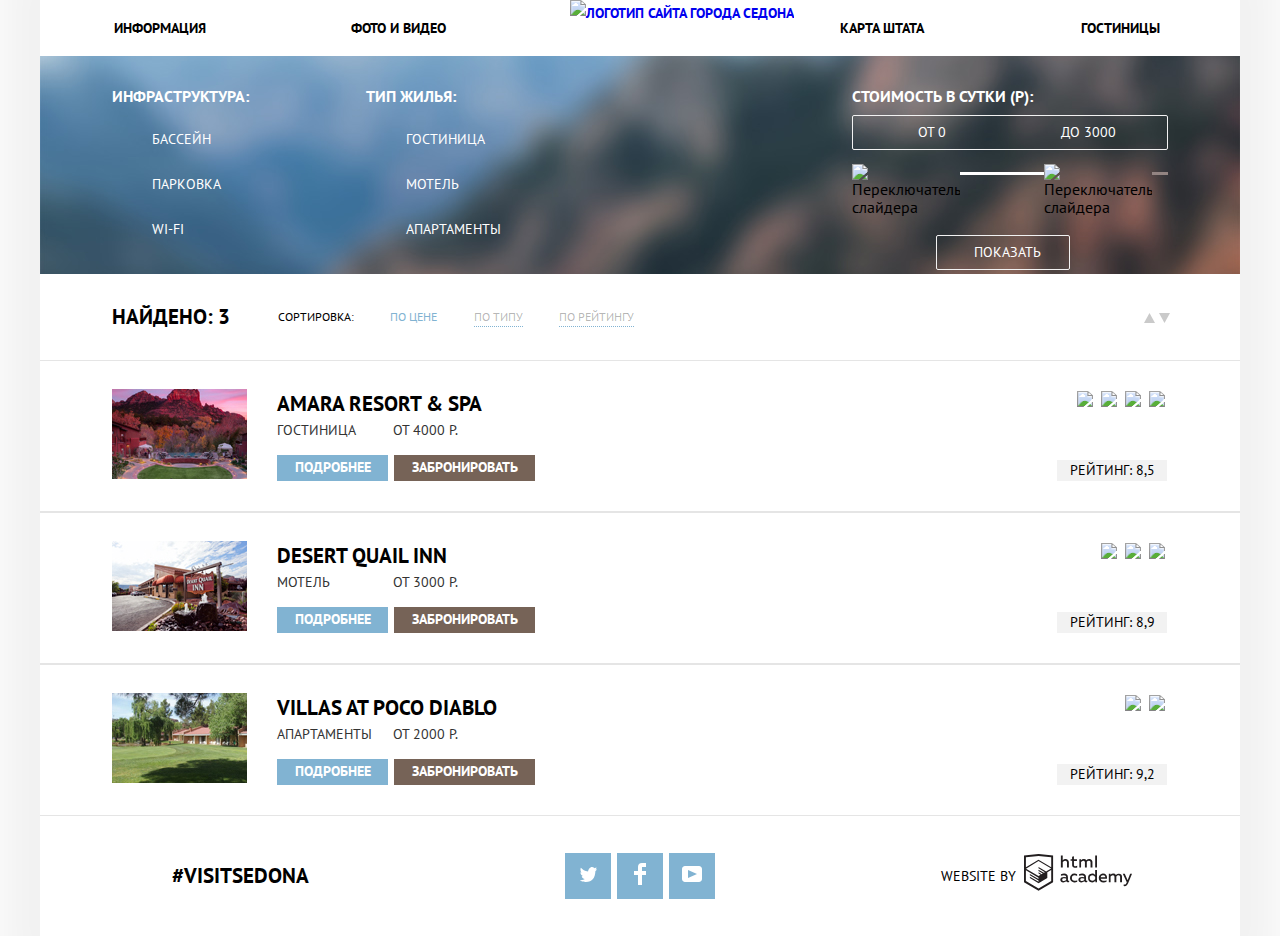
==== commit a1baaf14: "подгонка католога" ====
--- a/catalog.html
+++ b/catalog.html
@@ -112,12 +112,12 @@
                         <img src="img/amara-hotel.jpg" width="135" height="90" alt="Фото Гостиницы">
                     </div>
                     <div class="description">
-                        <div>
+                        <div class="item-header">
                             <h3>
                                 <span class="сatalog-hotel-name">Amara Resort & Spa</span>
                             </h3>
                         </div>
-                        <div>
+                        <div class="catalog-hotel-row">
                             <span class="catalog-hotel-type">Гостиница</span>
                             <span class="hotel-price-from ">ОТ 4000 Р.</span>
                         </div>
@@ -143,13 +143,13 @@
                         <img src="img/desert-hotel.jpg" width="135" height="90" alt="Фото Гостиницы">
                     </div>
                     <div class="description">
-                        <div>
+                        <div class="item-header">
                             <h3>
                                 <span class="сatalog-hotel-name">DESERT QUAIL INN</span>
                             </h3>
                         </div>
-                        <div>
-                            <span class="catalog-hotel-type">Гостиница</span>
+                        <div class="catalog-hotel-row">
+                            <span class="catalog-hotel-type">Мотель</span>
                             <span class="hotel-price-from">ОТ 3000 Р.</span>
                         </div>
                         <div class="catalog-hotel-price">
@@ -174,12 +174,12 @@
                     </div>
                     <div class="description">
                         <div>
-                            <h3>
+                            <h3 class="item-header">
                                 <span class="сatalog-hotel-name">VILLAS AT POCO DIABLO</span>
                             </h3>
                         </div>
-                        <div>
-                            <span class="catalog-hotel-type">Гостиница</span>
+                        <div class="catalog-hotel-row">
+                            <span class="catalog-hotel-type">Апартаменты</span>
                             <span class="hotel-price-from">ОТ 2000 Р.</span>
                         </div>
                         <div class="catalog-hotel-price">
--- a/css/style.css
+++ b/css/style.css
@@ -202,7 +202,7 @@
 }
 
 .text-block-2 .regular-text {
-    margin-top: 18px;
+    margin-top: 20px;
 }
 
 .text-block span:nth-child(2) {
@@ -228,10 +228,14 @@
 .icon {
     width: 74px;
     height: 74px;
+    margin-top: 60px;
+}
+
+.text-block-2 .advantage-width1 {
+    margin-bottom: 60px;
 }
 
 .advantage-block p {
-    /*margin: 0;*/
     text-align: center;
 }
 
@@ -246,7 +250,7 @@
     background-image: url("../img/advantage-image2.jpg");
     background-position: top center;
     background-repeat: no-repeat;
-    min-height: 256px;
+    height: 256px;
 }
 
 .gray {
@@ -255,7 +259,11 @@
 
 .advantage-block {
     display: flex;
-    min-height: 256px;
+    height: 256px;
+}
+
+.advantage-height1 {
+    height: 330px;
 }
 
 .advantage-width1 {
@@ -272,6 +280,10 @@
 
 .advantage-width4 {
     width: 280px;
+}
+
+.advantage-width5 {
+    width: 160px;
 }
 
 .question {
@@ -282,7 +294,7 @@
     line-height: 36px;
     text-transform: uppercase;
     text-align: center;
-    margin-top: 56px;
+    margin-top: 54px;
 }
 
 .map {
@@ -298,7 +310,7 @@
 /* стили модального окна*/
 
 .hotels-search-date-form {
-    padding: 50px 56px 54px 54px;
+    padding: 56px 56px 48px 54px;
     position: absolute;
     left: 50%;
     top: 326%;
@@ -383,6 +395,7 @@
     height: 38px;
     border: none;
     text-align: center;
+    padding: 0;
 }
 
 .style-gbb {
@@ -420,25 +433,29 @@
 .input-wrap {
     width: 346px;
     position: relative;
-}
-
-.input-wrap:after {
-    content: '';
+    display: flex;
+}
+
+.calendar {
+    padding: 0;
+    border: none;
     display: block;
     position: absolute;
     width: 22px;
     height: 22px;
+    background-image: url(../img/calendar.png);
     background-size: contain;
-    background-image: url(../img/calendar.png);
+    background-repeat: no-repeat;
+    background-color: transparent;
     top: calc(50% - 12px);
     right: 8px;
 }
 
-.input-wrap:hover:after {
+.calendar:hover {
     background-image: url(../img/calendar2.png);
 }
 
-.input-wrap:active:after {
+.calendar:active {
     background-image: url(../img/calendar3.png);
 }
 
@@ -448,6 +465,12 @@
     box-sizing: border-box;
     padding-bottom: 6px;
     padding-top: 6px;
+}
+
+.check-in-date,
+.check-out-date {
+    height: 38px;
+    resize: none;
 }
 
 .find-button {
@@ -474,6 +497,7 @@
 .hotel-price-from,
 .catalog-hotel-type {
     line-height: 21px;
+    text-align: left;
 }
 
 .search-button-div {
@@ -590,17 +614,18 @@
 .catalog-hotel-price a {
     text-align: center;
     font-weight: 700;
+    padding-top: 2px;
 }
 
 .hotels-filter {
     background-image: url("../img/catalog-background.jpg");
     background-position: center;
     background-repeat: no-repeat;
-    min-height: 562px;
+    height: 562px;
 }
 
 .hotels-filter {
-    min-height: 218px;
+    height: 218px;
 }
 
 
@@ -639,7 +664,7 @@
 }
 
 .infrastructure {
-    min-height: 156px;
+    height: 156px;
     width: 140px;
     display: flex;
     flex-direction: column;
@@ -647,16 +672,16 @@
 }
 
 .housing {
-    min-height: 156px;
+    height: 156px;
     width: 140px;
     display: flex;
     flex-direction: column;
     justify-content: space-between;
-    margin-right: 245px;
+    margin-right: 232px;
 }
 
 .price {
-    min-height: 156px;
+    height: 156px;
     width: 316px;
     display: flex;
     flex-direction: column;
@@ -667,6 +692,8 @@
     border-radius: 2px;
     display: flex;
     justify-content: space-around;
+    margin-bottom: 14px;
+    margin-top: 8px;
 }
 
 .slaider {
@@ -682,7 +709,7 @@
 
 .thumb1,
 .thumb2 {
-    cursor: grab;
+    cursor: pointer;
 }
 
 .line1 {
@@ -701,7 +728,8 @@
     background: none;
     width: 134px;
     text-align: center;
-    margin-top: 14px;
+    margin-top: 18px;
+    margin-right: 14px;
 }
 
 .slader-button {
@@ -714,6 +742,7 @@
 .show-button {
     padding-top: 6px;
     padding-bottom: 6px;
+    padding-left: 14px;
 }
 
 
@@ -729,7 +758,7 @@
 /* стили списка отелей*/
 
 .filter-row {
-    min-height: 86px;
+    height: 86px;
     display: flex;
     align-items: center;
 }
@@ -789,7 +818,7 @@
 .catalog-item {
     display: flex;
     align-items: center;
-    min-height: 150px;
+    height: 150px;
     border-top: 1px solid #e5e5e5;
     border-bottom: 1px solid #e5e5e5;
 }
@@ -803,13 +832,13 @@
     display: flex;
     flex-direction: column;
     justify-content: space-between;
-    min-height: 90px;
+    height: 90px;
     width: 258px;
     margin-right: 522px;
 }
 
 .catalog-hotel-type {
-    margin-right: 34px;
+    width: 116px;
 }
 
 .catalog-hotel-price {
@@ -818,6 +847,12 @@
 
 .grow {
     flex-grow: 1;
+    height: 24px;
+}
+
+.catalog-hotel-row {
+    margin-bottom: 12px;
+    display: flex;
 }
 
 .catalog-hotel-price a+a {
@@ -825,7 +860,7 @@
 }
 
 .rating {
-    min-height: 90px;
+    height: 90px;
     width: 110px;
     display: flex;
     flex-direction: column;
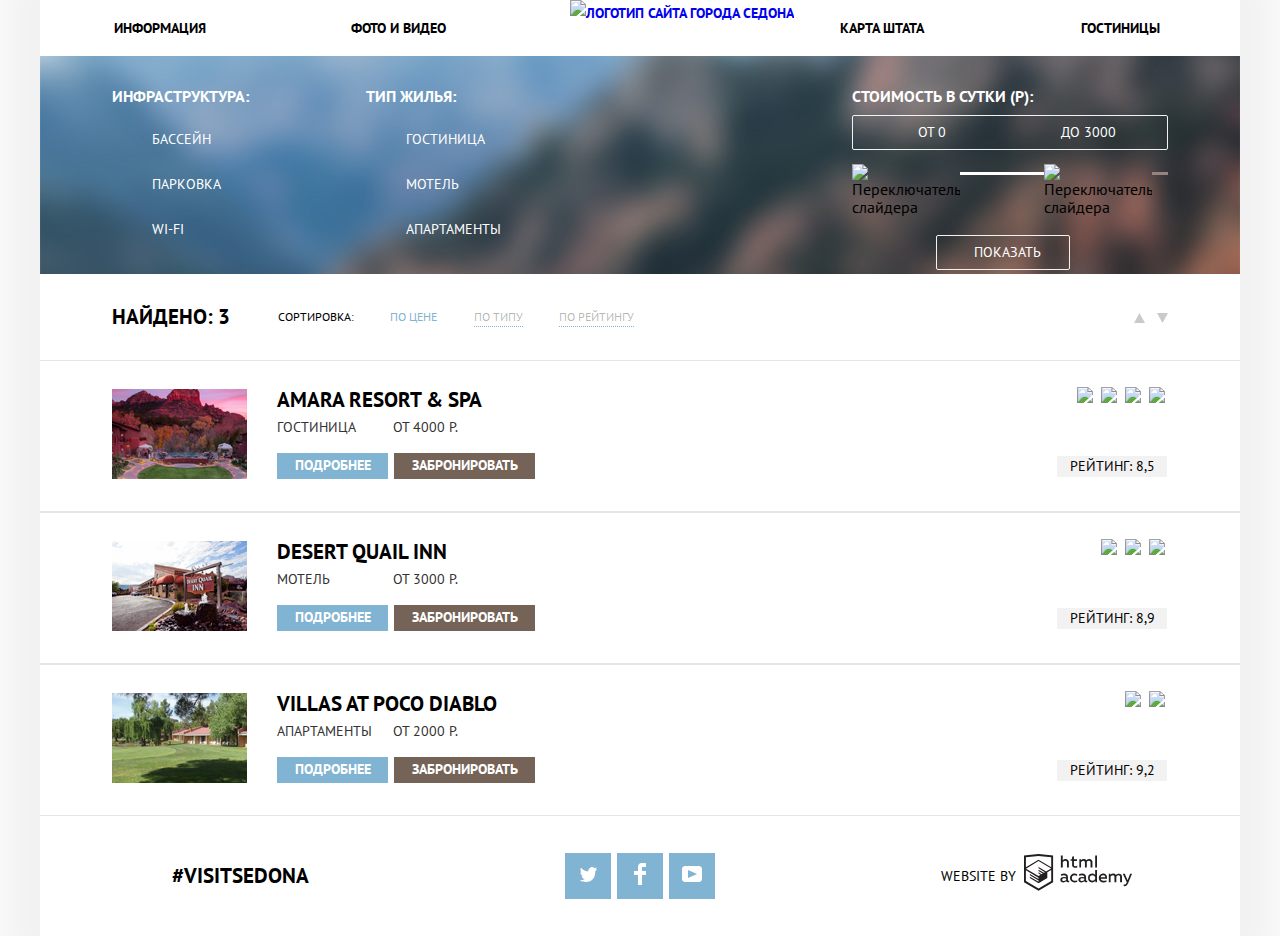
==== commit 5bdd1026: "снова перфект каталога" ====
--- a/catalog.html
+++ b/catalog.html
@@ -101,7 +101,7 @@
                         <span>По рейтингу</span>
                     </div>
                     <div>
-                        <svg xmlns="http://www.w3.org/2000/svg" width="11" height="10" viewBox="0 0 11 10" class="svg-button"><path fill="#231F20" d="M5.5 0L0 10h11z"/>
+                        <svg xmlns="http://www.w3.org/2000/svg" width="11" height="10" viewBox="0 0 11 10" class="svg-button triangle1"><path fill="#231F20" d="M5.5 0L0 10h11z"/>
                         </svg>
                         <svg xmlns="http://www.w3.org/2000/svg" width="11" height="10" viewBox="0 0 11 10" class="svg-button"><path fill="#231F20" d="M5.5 10L0 0h11"/>
                         </svg>
--- a/css/style.css
+++ b/css/style.css
@@ -198,11 +198,11 @@
 }
 
 .text-block-2 .bold-text {
-    padding-top: 24px;
+    padding-top: 30px;
 }
 
 .text-block-2 .regular-text {
-    margin-top: 20px;
+    margin-top: 22px;
 }
 
 .text-block span:nth-child(2) {
@@ -228,7 +228,7 @@
 .icon {
     width: 74px;
     height: 74px;
-    margin-top: 60px;
+    margin-top: 52px;
 }
 
 .text-block-2 .advantage-width1 {
@@ -310,7 +310,7 @@
 /* стили модального окна*/
 
 .hotels-search-date-form {
-    padding: 56px 56px 48px 54px;
+    padding: 54px 56px 54px 54px;
     position: absolute;
     left: 50%;
     top: 326%;
@@ -480,7 +480,8 @@
 }
 
 .search-paragraph {
-    margin-bottom: 52px;
+    margin-bottom: 50px;
+    margin-top: 20px;
 }
 
 .search-paragraph,
@@ -763,8 +764,12 @@
     align-items: center;
 }
 
+.triangle1 {
+    margin-right: 8px;
+}
+
 .filter-block {
-    margin-right: 510px;
+    margin-right: 500px;
     display: flex;
     width: 356px;
     justify-content: space-between;
@@ -832,7 +837,7 @@
     display: flex;
     flex-direction: column;
     justify-content: space-between;
-    height: 90px;
+    height: 98px;
     width: 258px;
     margin-right: 522px;
 }
@@ -843,6 +848,7 @@
 
 .catalog-hotel-price {
     display: flex;
+    margin-bottom: 6px;
 }
 
 .grow {
@@ -859,8 +865,12 @@
     margin-left: 6px;
 }
 
+.rating-row {
+    margin-bottom: 8px;
+}
+
 .rating {
-    height: 90px;
+    height: 98px;
     width: 110px;
     display: flex;
     flex-direction: column;
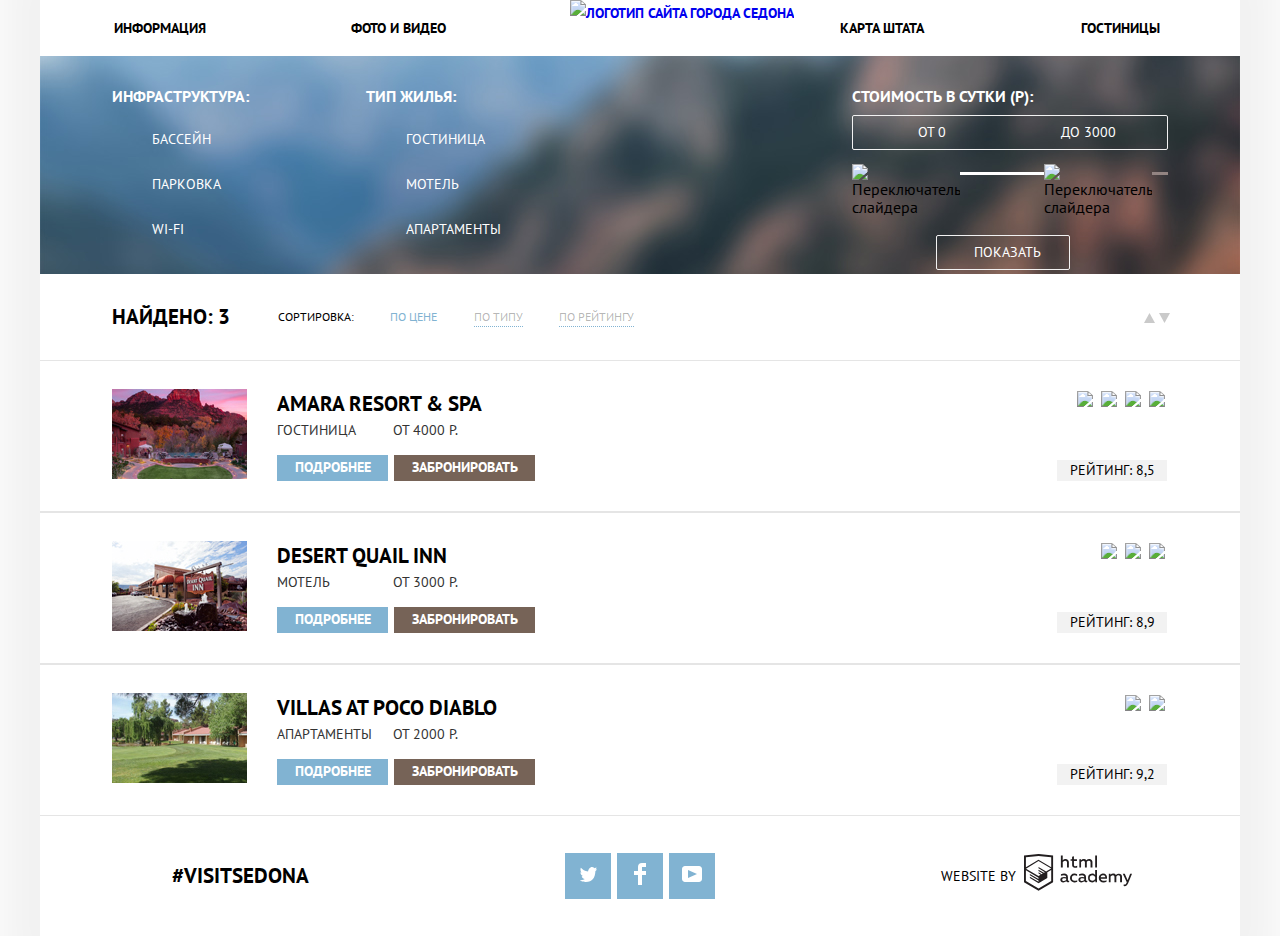
==== commit 0d683b9f: "Merge branch 'master' of https://github.com/IvanTimofeev87/985277-sedona-25" ====
--- a/catalog.html
+++ b/catalog.html
@@ -101,7 +101,7 @@
                         <span>По рейтингу</span>
                     </div>
                     <div>
-                        <svg xmlns="http://www.w3.org/2000/svg" width="11" height="10" viewBox="0 0 11 10" class="svg-button triangle1"><path fill="#231F20" d="M5.5 0L0 10h11z"/>
+                        <svg xmlns="http://www.w3.org/2000/svg" width="11" height="10" viewBox="0 0 11 10" class="svg-button"><path fill="#231F20" d="M5.5 0L0 10h11z"/>
                         </svg>
                         <svg xmlns="http://www.w3.org/2000/svg" width="11" height="10" viewBox="0 0 11 10" class="svg-button"><path fill="#231F20" d="M5.5 10L0 0h11"/>
                         </svg>
--- a/css/style.css
+++ b/css/style.css
@@ -198,11 +198,11 @@
 }
 
 .text-block-2 .bold-text {
-    padding-top: 30px;
+    padding-top: 24px;
 }
 
 .text-block-2 .regular-text {
-    margin-top: 22px;
+    margin-top: 18px;
 }
 
 .text-block span:nth-child(2) {
@@ -226,8 +226,6 @@
 }
 
 .icon {
-    width: 74px;
-    height: 74px;
     margin-top: 52px;
 }
 
@@ -236,6 +234,7 @@
 }
 
 .advantage-block p {
+    /*margin: 0;*/
     text-align: center;
 }
 
@@ -260,10 +259,6 @@
 .advantage-block {
     display: flex;
     height: 256px;
-}
-
-.advantage-height1 {
-    height: 330px;
 }
 
 .advantage-width1 {
@@ -294,7 +289,7 @@
     line-height: 36px;
     text-transform: uppercase;
     text-align: center;
-    margin-top: 54px;
+    margin-top: 56px;
 }
 
 .map {
@@ -310,7 +305,7 @@
 /* стили модального окна*/
 
 .hotels-search-date-form {
-    padding: 54px 56px 54px 54px;
+    padding: 52px 56px 52px 54px;
     position: absolute;
     left: 50%;
     top: 326%;
@@ -459,7 +454,7 @@
     background-image: url(../img/calendar3.png);
 }
 
-.hotels-search-date-form input {
+.hotels-search-date-form textarea {
     width: 100%;
     border: none;
     box-sizing: border-box;
@@ -480,8 +475,7 @@
 }
 
 .search-paragraph {
-    margin-bottom: 50px;
-    margin-top: 20px;
+    margin-bottom: 52px;
 }
 
 .search-paragraph,
@@ -764,12 +758,8 @@
     align-items: center;
 }
 
-.triangle1 {
-    margin-right: 8px;
-}
-
 .filter-block {
-    margin-right: 500px;
+    margin-right: 510px;
     display: flex;
     width: 356px;
     justify-content: space-between;
@@ -823,7 +813,7 @@
 .catalog-item {
     display: flex;
     align-items: center;
-    height: 150px;
+    min-height: 150px;
     border-top: 1px solid #e5e5e5;
     border-bottom: 1px solid #e5e5e5;
 }
@@ -837,7 +827,7 @@
     display: flex;
     flex-direction: column;
     justify-content: space-between;
-    height: 98px;
+    height: 90px;
     width: 258px;
     margin-right: 522px;
 }
@@ -848,7 +838,6 @@
 
 .catalog-hotel-price {
     display: flex;
-    margin-bottom: 6px;
 }
 
 .grow {
@@ -865,12 +854,8 @@
     margin-left: 6px;
 }
 
-.rating-row {
-    margin-bottom: 8px;
-}
-
 .rating {
-    height: 98px;
+    height: 90px;
     width: 110px;
     display: flex;
     flex-direction: column;
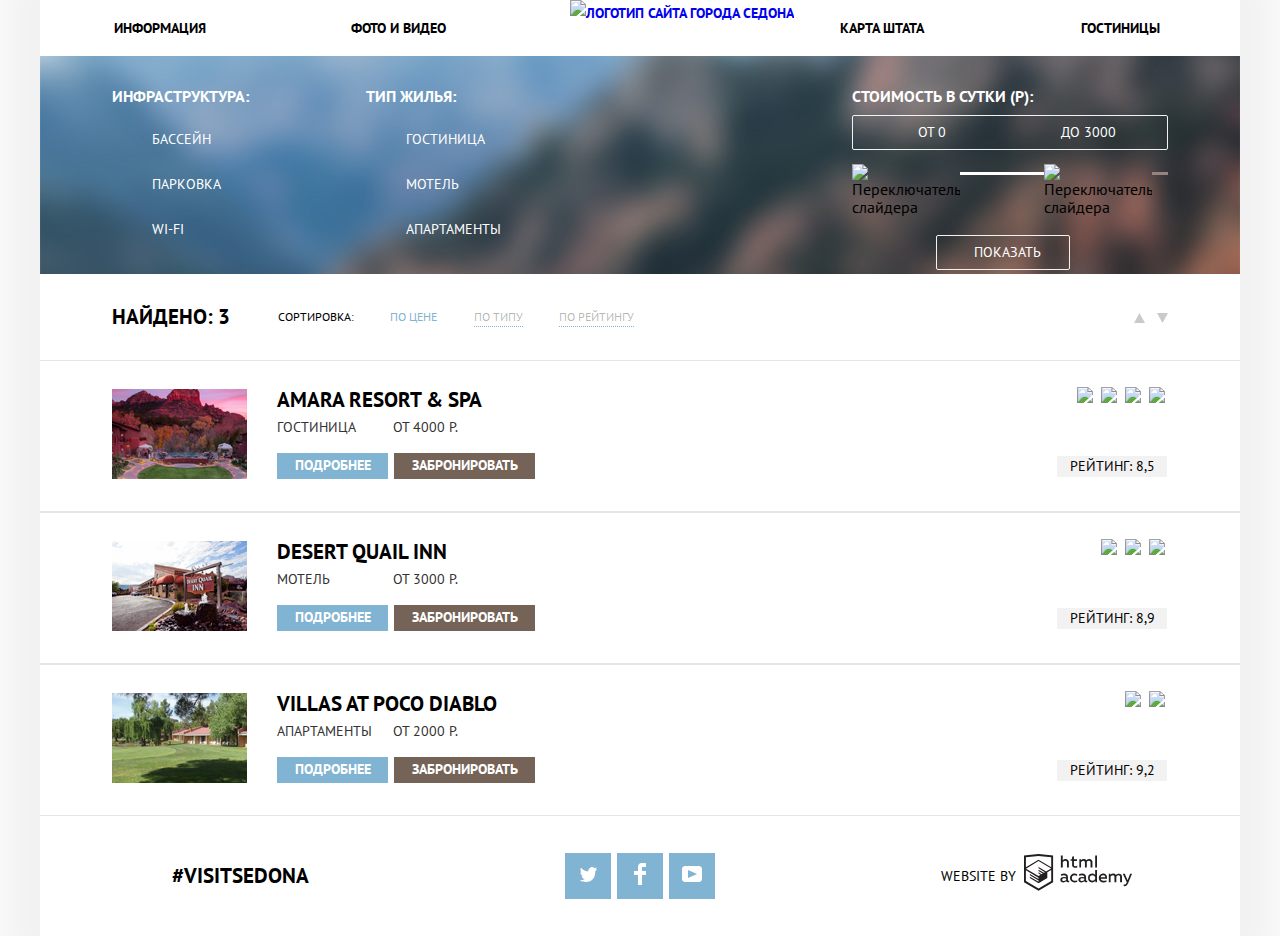
==== commit 7138216f: "Revert "Revert "снова перфект каталога""" ====
--- a/catalog.html
+++ b/catalog.html
@@ -101,7 +101,7 @@
                         <span>По рейтингу</span>
                     </div>
                     <div>
-                        <svg xmlns="http://www.w3.org/2000/svg" width="11" height="10" viewBox="0 0 11 10" class="svg-button"><path fill="#231F20" d="M5.5 0L0 10h11z"/>
+                        <svg xmlns="http://www.w3.org/2000/svg" width="11" height="10" viewBox="0 0 11 10" class="svg-button triangle1"><path fill="#231F20" d="M5.5 0L0 10h11z"/>
                         </svg>
                         <svg xmlns="http://www.w3.org/2000/svg" width="11" height="10" viewBox="0 0 11 10" class="svg-button"><path fill="#231F20" d="M5.5 10L0 0h11"/>
                         </svg>
--- a/css/style.css
+++ b/css/style.css
@@ -758,8 +758,12 @@
     align-items: center;
 }
 
+.triangle1 {
+    margin-right: 8px;
+}
+
 .filter-block {
-    margin-right: 510px;
+    margin-right: 500px;
     display: flex;
     width: 356px;
     justify-content: space-between;
@@ -827,7 +831,7 @@
     display: flex;
     flex-direction: column;
     justify-content: space-between;
-    height: 90px;
+    height: 98px;
     width: 258px;
     margin-right: 522px;
 }
@@ -838,6 +842,7 @@
 
 .catalog-hotel-price {
     display: flex;
+    margin-bottom: 6px;
 }
 
 .grow {
@@ -854,8 +859,12 @@
     margin-left: 6px;
 }
 
+.rating-row {
+    margin-bottom: 8px;
+}
+
 .rating {
-    height: 90px;
+    height: 98px;
     width: 110px;
     display: flex;
     flex-direction: column;
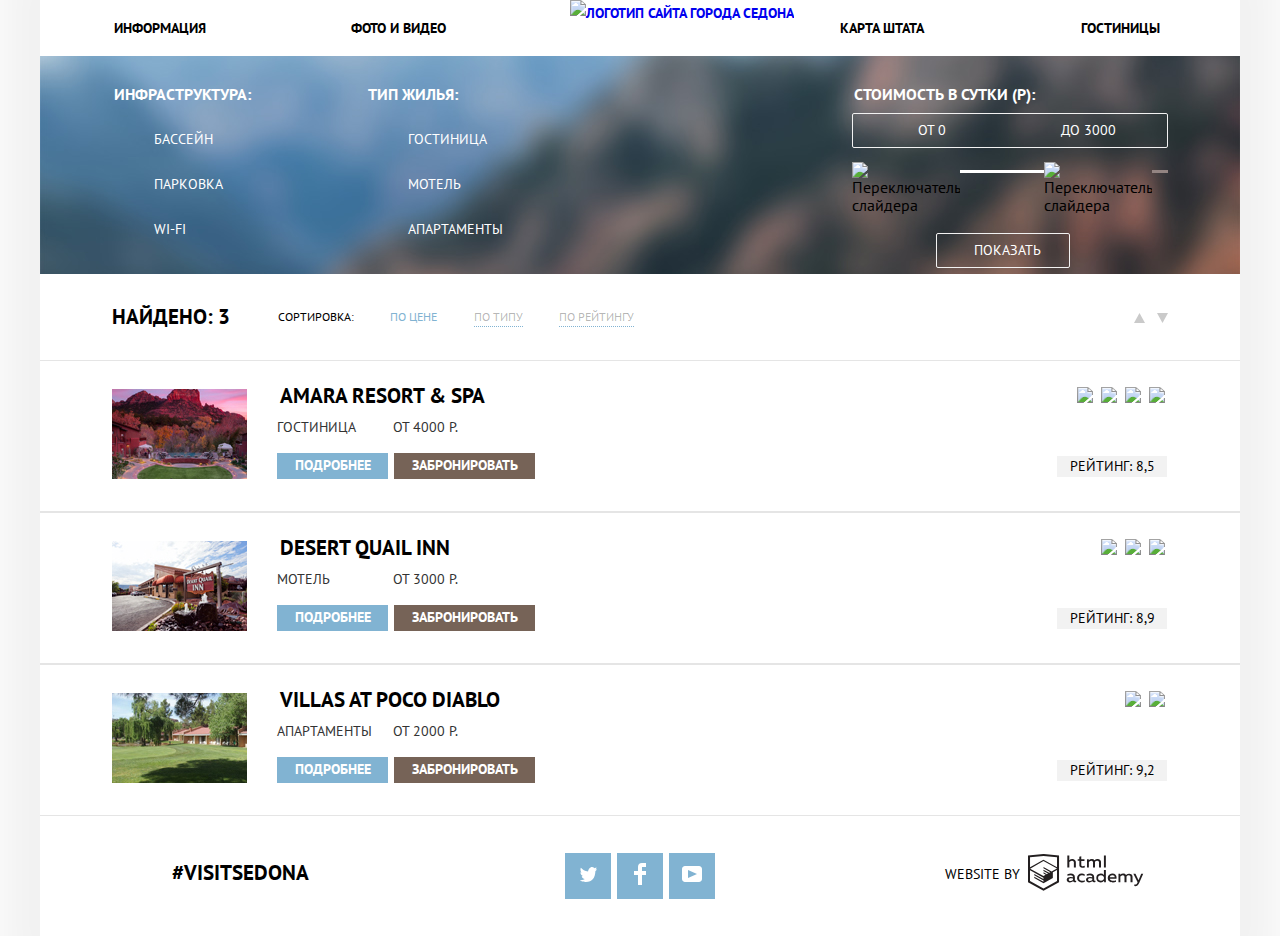
==== commit f3feb8f7: "выравнил католог и футор индекс" ====
--- a/catalog.html
+++ b/catalog.html
@@ -37,7 +37,7 @@
             <section class="hotels-filter">
                 <form class="hotels-choice-form" action="#" method="POST">
                     <div class="infrastructure">
-                        <span class="form-bold">Инфраструктура:</span>
+                        <span class="form-bold chose-header">Инфраструктура:</span>
                         <div>
                             <input type="checkbox" name="pool" id="pool-box" class="visually-hidden">
                             <label for="pool-box">Бассейн</label>
@@ -52,7 +52,7 @@
                         </div>
                     </div>
                     <div class="housing">
-                        <span class="form-bold">Тип жилья:</span>
+                        <span class="form-bold chose-header">Тип жилья:</span>
                         <div>
                             <input type="checkbox" name="hotel" id="hotel-box" class="visually-hidden">
                             <label for="hotel-box">Гостиница</label>
@@ -67,7 +67,7 @@
                         </div>
                     </div>
                     <div class="price">
-                        <span class="form-bold">Стоимость в сутки (Р):</span>
+                        <span class="form-bold chose-header">Стоимость в сутки (Р):</span>
                         <div class="slader-box">
                             <p class="slaider-row">
                                 <span>от 0</span>
@@ -201,7 +201,7 @@
         </main>
         <footer class="footer">
             <div class="footer-boxes">
-                <div class="footer-hashtag">
+                <div class="footer-hashtag hash-catalog">
                     <a class="hashtag" href="index.html">#VISITSEDONA</a>
                 </div>
             </div>
@@ -210,19 +210,19 @@
                     <ul class="social-list">
                         <li>
                             <a class="social-button" href="#">
-                                <svg xmlns="http://www.w3.org/2000/svg" xmlns:xlink="http://www.w3.org/1999/xlink" width="17" height="15" viewBox="0 0 17 15" alt="Кнопка Твитера"><path fill="#FFF" d="M10.95.144c1.685-.496 2.984.27 3.577 1.179.673-.231 1.331-.481 2.011-.708a2.345 2.345 0 0 1-.857 1.768c.685.17 1.304-.491 1.304-.491-.169 1-1.006 1.788-1.563 2.024-.231 6.75-3.175 11.217-10.077 11.082h-.446c-.41 0-4.164-.46-4.898-1.887 2.271.196 3.893-.422 4.693-1.177-.96-.3-2.679-.477-2.979-2.95.349.106.564.228 1.19.119C1.705 8.247.374 7.53.448 5.33c.285.328 1.067.536 1.34.472C1.085 5.561-.182 2.442.894.85c1.818 1.854 3.735 3.606 7.152 3.773C8.254 2.33 9.183.793 10.95.144z"/>
+                                <svg xmlns="http://www.w3.org/2000/svg" xmlns:xlink="http://www.w3.org/1999/xlink" width="17" height="15" viewBox="0 0 17 15"><path fill="#FFF" d="M10.95.144c1.685-.496 2.984.27 3.577 1.179.673-.231 1.331-.481 2.011-.708a2.345 2.345 0 0 1-.857 1.768c.685.17 1.304-.491 1.304-.491-.169 1-1.006 1.788-1.563 2.024-.231 6.75-3.175 11.217-10.077 11.082h-.446c-.41 0-4.164-.46-4.898-1.887 2.271.196 3.893-.422 4.693-1.177-.96-.3-2.679-.477-2.979-2.95.349.106.564.228 1.19.119C1.705 8.247.374 7.53.448 5.33c.285.328 1.067.536 1.34.472C1.085 5.561-.182 2.442.894.85c1.818 1.854 3.735 3.606 7.152 3.773C8.254 2.33 9.183.793 10.95.144z"/>
                                 </svg>
                             </a>
                         </li>
                         <li>
                             <a class="social-button" href="#">
-                                <svg xmlns="http://www.w3.org/2000/svg" width="12" height="22" viewBox="0 0 12 22" alt="Кнопка Фейбука"><path fill="#FFF" d="M12 4V0H8a4 4 0 0 0-4 4v4H0v4h4v10h4V12h4V8H8V4h4z"/>
+                                <svg xmlns="http://www.w3.org/2000/svg" width="12" height="22" viewBox="0 0 12 22"><path fill="#FFF" d="M12 4V0H8a4 4 0 0 0-4 4v4H0v4h4v10h4V12h4V8H8V4h4z"/>
                                 </svg>
                             </a>
                         </li>
                         <li>
                             <a class="social-button" href="#">
-                                <svg xmlns="http://www.w3.org/2000/svg" xmlns:xlink="http://www.w3.org/1999/xlink" width="20" height="16" viewBox="0 0 20 16" alt="Кнопка Ютюба"><path fill="#FFF" d="M17 0H3C1.35 0 0 1.35 0 3v10c0 1.65 1.35 3 3 3h14c1.65 0 3-1.35 3-3V3c0-1.65-1.35-3-3-3zM6.027 11.998V4.002L15.014 8l-8.987 3.998z"/>
+                                <svg xmlns="http://www.w3.org/2000/svg" xmlns:xlink="http://www.w3.org/1999/xlink" width="20" height="16" viewBox="0 0 20 16"><path fill="#FFF" d="M17 0H3C1.35 0 0 1.35 0 3v10c0 1.65 1.35 3 3 3h14c1.65 0 3-1.35 3-3V3c0-1.65-1.35-3-3-3zM6.027 11.998V4.002L15.014 8l-8.987 3.998z"/>
                                 </svg>
                             </a>
                         </li>
@@ -231,9 +231,9 @@
             </div>
             <div class="footer-boxes">
                 <div class="footer-html-academy">
-                    <span class="website">Website by</span>
+                    <span class="website website-2">Website by</span>
                     <a class="html-academy-button" href="https://htmlacademy.ru/intensive/htmlcss">
-                        <svg id="Layer_1" data-name="Layer 1" xmlns="http://www.w3.org/2000/svg" width="115" height="41" viewBox="0 0 115 41" class="style-bbg"><title>logo-htmlacademy-small1</title><path d="M44.61,26.88a2,2,0,0,0,.55-0.1v1.33a3.25,3.25,0,0,1-1.18.21,1.67,1.67,0,0,1-1.67-1,4.84,4.84,0,0,1-3.14,1.08c-1.51,0-2.91-.83-2.91-2.55,0-2.13,2-2.79,3.71-2.79a11.08,11.08,0,0,1,2.17.25v-0.3c0-1-.76-1.77-2.19-1.77a7.42,7.42,0,0,0-3,.64v-1.7a10.21,10.21,0,0,1,3.19-.55c2.36,0,3.81,1.12,3.81,3.65v3a0.54,0.54,0,0,0,.49.59h0.17Zm-6.44-1.13A1.35,1.35,0,0,0,39.63,27h0.11a3.39,3.39,0,0,0,2.41-1V24.58a9.72,9.72,0,0,0-1.81-.21c-1,0-2.16.33-2.16,1.38h0Zm12.36-6.11a5,5,0,0,1,2.57.64V22a4.08,4.08,0,0,0-2.3-.7,2.75,2.75,0,1,0,0,5.49,5,5,0,0,0,2.43-.64v1.71a6.27,6.27,0,0,1-2.76.57A4.21,4.21,0,0,1,46,24.51q0-.21,0-0.41a4.32,4.32,0,0,1,4.18-4.46h0.38Zm12.17,7.24a2,2,0,0,0,.55-0.1v1.33a3.25,3.25,0,0,1-1.18.21,1.67,1.67,0,0,1-1.67-1,4.84,4.84,0,0,1-3.14,1.08c-1.51,0-2.91-.83-2.91-2.55,0-2.13,2-2.79,3.71-2.79a11.08,11.08,0,0,1,2.17.25v-0.3c0-1-.76-1.77-2.19-1.77a7.42,7.42,0,0,0-3,.64v-1.7a10.21,10.21,0,0,1,3.19-.55c2.36,0,3.81,1.12,3.81,3.65v3a0.54,0.54,0,0,0,.49.59h0.17Zm-6.44-1.13A1.35,1.35,0,0,0,57.73,27h0.11a3.39,3.39,0,0,0,2.41-1V24.58a9.72,9.72,0,0,0-1.81-.21c-1.06,0-2.16.33-2.16,1.38h0ZM73,16V28.2H71.35V26.88a3.88,3.88,0,0,1-3.19,1.54,4.4,4.4,0,0,1,0-8.78,3.81,3.81,0,0,1,3,1.3V16H73Zm-4.53,5.22a2.76,2.76,0,1,0,0,5.52A2.86,2.86,0,0,0,71.15,25V23A2.91,2.91,0,0,0,68.49,21.27ZM79,19.64c3.31,0,4.46,2.68,3.92,5.09H76.7c0.21,1.5,1.67,2.11,3.19,2.11a6.11,6.11,0,0,0,2.64-.59v1.6a7.14,7.14,0,0,1-3,.57C77,28.42,74.78,27,74.78,24a4.18,4.18,0,0,1,4-4.39H79Zm0.09,1.54a2.28,2.28,0,0,0-2.44,2.1v0.06H81.3A2,2,0,0,0,79.13,21.18Zm5.73,7V19.87h1.65v1a3.81,3.81,0,0,1,2.78-1.27A2.86,2.86,0,0,1,91.89,21a4.12,4.12,0,0,1,2.91-1.33A3.06,3.06,0,0,1,98,23V28.2h-1.9V23.05a1.59,1.59,0,0,0-1.42-1.75H94.42a2.8,2.8,0,0,0-2.07,1.12V28.2h-1.9V23.05A1.59,1.59,0,0,0,89,21.31H88.8a3,3,0,0,0-2.21,1.29v5.63H84.86Zm21.31-8.33h1.9l-3.91,9.46c-0.9,2.17-2.09,2.86-3.35,2.86a4.76,4.76,0,0,1-1.1-.14V30.46a2.86,2.86,0,0,0,.85.12c0.9,0,1.58-.64,2.07-1.9l0.17-.42-4-8.4h2l2.86,6.29ZM38.73,1.46V6.22a3.81,3.81,0,0,1,2.7-1.14,3.25,3.25,0,0,1,3.44,3.4v5.15H43V8.72a1.81,1.81,0,0,0-1.61-2h-0.3a2.93,2.93,0,0,0-2.32,1.39v5.52h-1.9V1.46h1.9ZM49.94,2.31v3h3V6.91h-3v3.81c0,1.1.5,1.46,1.58,1.46a4.49,4.49,0,0,0,1.69-.33v1.6A6.8,6.8,0,0,1,51,13.8a2.55,2.55,0,0,1-2.86-2.74V6.89H46.58V5.26h1.5V2.74Zm5.4,11.31V5.28H57v1A3.81,3.81,0,0,1,59.77,5a2.86,2.86,0,0,1,2.6,1.33A4.12,4.12,0,0,1,65.28,5,3.06,3.06,0,0,1,68.44,8.4v5.21h-1.9V8.46a1.59,1.59,0,0,0-1.42-1.75H64.89a2.8,2.8,0,0,0-2.07,1.12v5.78h-1.9V8.46A1.59,1.59,0,0,0,59.5,6.71H59.27A3,3,0,0,0,57.06,8v5.63H55.34ZM71.17,1.45H73V13.6H71.17V1.45ZM14.71,0H14.55L0,1.54V28.21l14.55,8.66,14.55-8.66V1.54Zm12.5,27.1L14.55,34.64,1.9,27.12V16.18l12.59,7.5V25L5.86,19.9v1.31l8.68,5.21v1.39L5.87,22.65V24l8.68,5.21,8.75-5.24V18.31L27.2,16V27.12Zm0-12.53-3.48,2-1.6,1L14.51,13v1.31L21,18.23H21l-0.14.09-1,.54-5.37-3.2V17l4.24,2.52-1,.67-3.2-1.9v1.31l2.1,1.24L14.5,22.1,2,14.65,14.51,7.11Zm0-1.32L14.49,5.76,1.91,13.25v-10L14.56,1.92,27.21,3.25v10h0Z" transform="translate(0 -0.02)" fill="#231f20"/>
+                        <svg id="Layer_1" preserveAspectRatio="none" data-name="Layer 1" xmlns="http://www.w3.org/2000/svg" width="128" height="42" viewBox="0 0 120 42" class="style-bbg style-bbg-2"><title>logo-htmlacademy-small1</title><path d="M44.61,26.88a2,2,0,0,0,.55-0.1v1.33a3.25,3.25,0,0,1-1.18.21,1.67,1.67,0,0,1-1.67-1,4.84,4.84,0,0,1-3.14,1.08c-1.51,0-2.91-.83-2.91-2.55,0-2.13,2-2.79,3.71-2.79a11.08,11.08,0,0,1,2.17.25v-0.3c0-1-.76-1.77-2.19-1.77a7.42,7.42,0,0,0-3,.64v-1.7a10.21,10.21,0,0,1,3.19-.55c2.36,0,3.81,1.12,3.81,3.65v3a0.54,0.54,0,0,0,.49.59h0.17Zm-6.44-1.13A1.35,1.35,0,0,0,39.63,27h0.11a3.39,3.39,0,0,0,2.41-1V24.58a9.72,9.72,0,0,0-1.81-.21c-1,0-2.16.33-2.16,1.38h0Zm12.36-6.11a5,5,0,0,1,2.57.64V22a4.08,4.08,0,0,0-2.3-.7,2.75,2.75,0,1,0,0,5.49,5,5,0,0,0,2.43-.64v1.71a6.27,6.27,0,0,1-2.76.57A4.21,4.21,0,0,1,46,24.51q0-.21,0-0.41a4.32,4.32,0,0,1,4.18-4.46h0.38Zm12.17,7.24a2,2,0,0,0,.55-0.1v1.33a3.25,3.25,0,0,1-1.18.21,1.67,1.67,0,0,1-1.67-1,4.84,4.84,0,0,1-3.14,1.08c-1.51,0-2.91-.83-2.91-2.55,0-2.13,2-2.79,3.71-2.79a11.08,11.08,0,0,1,2.17.25v-0.3c0-1-.76-1.77-2.19-1.77a7.42,7.42,0,0,0-3,.64v-1.7a10.21,10.21,0,0,1,3.19-.55c2.36,0,3.81,1.12,3.81,3.65v3a0.54,0.54,0,0,0,.49.59h0.17Zm-6.44-1.13A1.35,1.35,0,0,0,57.73,27h0.11a3.39,3.39,0,0,0,2.41-1V24.58a9.72,9.72,0,0,0-1.81-.21c-1.06,0-2.16.33-2.16,1.38h0ZM73,16V28.2H71.35V26.88a3.88,3.88,0,0,1-3.19,1.54,4.4,4.4,0,0,1,0-8.78,3.81,3.81,0,0,1,3,1.3V16H73Zm-4.53,5.22a2.76,2.76,0,1,0,0,5.52A2.86,2.86,0,0,0,71.15,25V23A2.91,2.91,0,0,0,68.49,21.27ZM79,19.64c3.31,0,4.46,2.68,3.92,5.09H76.7c0.21,1.5,1.67,2.11,3.19,2.11a6.11,6.11,0,0,0,2.64-.59v1.6a7.14,7.14,0,0,1-3,.57C77,28.42,74.78,27,74.78,24a4.18,4.18,0,0,1,4-4.39H79Zm0.09,1.54a2.28,2.28,0,0,0-2.44,2.1v0.06H81.3A2,2,0,0,0,79.13,21.18Zm5.73,7V19.87h1.65v1a3.81,3.81,0,0,1,2.78-1.27A2.86,2.86,0,0,1,91.89,21a4.12,4.12,0,0,1,2.91-1.33A3.06,3.06,0,0,1,98,23V28.2h-1.9V23.05a1.59,1.59,0,0,0-1.42-1.75H94.42a2.8,2.8,0,0,0-2.07,1.12V28.2h-1.9V23.05A1.59,1.59,0,0,0,89,21.31H88.8a3,3,0,0,0-2.21,1.29v5.63H84.86Zm21.31-8.33h1.9l-3.91,9.46c-0.9,2.17-2.09,2.86-3.35,2.86a4.76,4.76,0,0,1-1.1-.14V30.46a2.86,2.86,0,0,0,.85.12c0.9,0,1.58-.64,2.07-1.9l0.17-.42-4-8.4h2l2.86,6.29ZM38.73,1.46V6.22a3.81,3.81,0,0,1,2.7-1.14,3.25,3.25,0,0,1,3.44,3.4v5.15H43V8.72a1.81,1.81,0,0,0-1.61-2h-0.3a2.93,2.93,0,0,0-2.32,1.39v5.52h-1.9V1.46h1.9ZM49.94,2.31v3h3V6.91h-3v3.81c0,1.1.5,1.46,1.58,1.46a4.49,4.49,0,0,0,1.69-.33v1.6A6.8,6.8,0,0,1,51,13.8a2.55,2.55,0,0,1-2.86-2.74V6.89H46.58V5.26h1.5V2.74Zm5.4,11.31V5.28H57v1A3.81,3.81,0,0,1,59.77,5a2.86,2.86,0,0,1,2.6,1.33A4.12,4.12,0,0,1,65.28,5,3.06,3.06,0,0,1,68.44,8.4v5.21h-1.9V8.46a1.59,1.59,0,0,0-1.42-1.75H64.89a2.8,2.8,0,0,0-2.07,1.12v5.78h-1.9V8.46A1.59,1.59,0,0,0,59.5,6.71H59.27A3,3,0,0,0,57.06,8v5.63H55.34ZM71.17,1.45H73V13.6H71.17V1.45ZM14.71,0H14.55L0,1.54V28.21l14.55,8.66,14.55-8.66V1.54Zm12.5,27.1L14.55,34.64,1.9,27.12V16.18l12.59,7.5V25L5.86,19.9v1.31l8.68,5.21v1.39L5.87,22.65V24l8.68,5.21,8.75-5.24V18.31L27.2,16V27.12Zm0-12.53-3.48,2-1.6,1L14.51,13v1.31L21,18.23H21l-0.14.09-1,.54-5.37-3.2V17l4.24,2.52-1,.67-3.2-1.9v1.31l2.1,1.24L14.5,22.1,2,14.65,14.51,7.11Zm0-1.32L14.49,5.76,1.91,13.25v-10L14.56,1.92,27.21,3.25v10h0Z" transform="translate(0 -0.02)" fill="#231f20"/>
                         </svg>
                     </a>
                 </div>
--- a/css/style.css
+++ b/css/style.css
@@ -111,7 +111,7 @@
 
 .main-screen {
     background-image: url("../img/main-background-photo.jpg");
-    background-position: top center;
+    background-position-y: 29%;
     background-repeat: no-repeat;
     height: 509px;
 }
@@ -188,26 +188,20 @@
     flex-direction: column;
     justify-content: space-around;
     width: 400px;
-    margin-top: 42px;
-    margin-bottom: 56px;
+    margin-top: 38px;
+    margin-bottom: 52px;
 }
 
 .text-block-2 {
     margin-top: 60px;
-    margin-bottom: 76px;
+    margin-bottom: 0px;
+    height: 184px;
 }
 
 .text-block-2 .bold-text {
-    padding-top: 24px;
-}
-
-.text-block-2 .regular-text {
-    margin-top: 18px;
-}
-
-.text-block span:nth-child(2) {
-    padding-bottom: 10px;
-    padding-top: 18px;
+    display: block;
+    margin-top: 104px;
+    margin-bottom: 26px;
 }
 
 .image-block1,
@@ -225,16 +219,25 @@
     margin-right: auto;
 }
 
-.icon {
-    margin-top: 52px;
-}
-
-.text-block-2 .advantage-width1 {
-    margin-bottom: 60px;
+.icon1 {
+    background-image: url("../img/icon-1.svg");
+    background-position: top center;
+    background-repeat: no-repeat;
+}
+
+.icon3 {
+    background-image: url("../img/icon-3.svg");
+    background-position: top center;
+    background-repeat: no-repeat;
+}
+
+.icon2 {
+    background-image: url("../img/icon-2.svg");
+    background-position: top center;
+    background-repeat: no-repeat;
 }
 
 .advantage-block p {
-    /*margin: 0;*/
     text-align: center;
 }
 
@@ -259,6 +262,10 @@
 .advantage-block {
     display: flex;
     height: 256px;
+}
+
+.advantage-height1 {
+    height: 330px;
 }
 
 .advantage-width1 {
@@ -289,7 +296,7 @@
     line-height: 36px;
     text-transform: uppercase;
     text-align: center;
-    margin-top: 56px;
+    margin-top: 52px;
 }
 
 .map {
@@ -305,7 +312,7 @@
 /* стили модального окна*/
 
 .hotels-search-date-form {
-    padding: 52px 56px 52px 54px;
+    padding: 54px 56px 54px 54px;
     position: absolute;
     left: 50%;
     top: 326%;
@@ -454,7 +461,7 @@
     background-image: url(../img/calendar3.png);
 }
 
-.hotels-search-date-form textarea {
+.hotels-search-date-form input {
     width: 100%;
     border: none;
     box-sizing: border-box;
@@ -475,7 +482,8 @@
 }
 
 .search-paragraph {
-    margin-bottom: 52px;
+    margin-bottom: 50px;
+    margin-top: 20px;
 }
 
 .search-paragraph,
@@ -628,6 +636,16 @@
     outline: 1px solid blue;
 }*/
 
+.chose-header {
+    padding-left: 2px;
+    margin-top: -2px;
+}
+
+.infrastructure span,
+.housing span {
+    margin-bottom: 2px;
+}
+
 .hotels-choice-form {
     display: flex;
     padding-top: 30px;
@@ -645,17 +663,19 @@
 .hotels-choice-form label:before {
     content: '';
     display: inline-block;
-    width: 24px;
+    width: 26px;
     height: 24px;
     margin-right: 16px;
     vertical-align: middle;
     background-image: url("../img/checkbox-off.svg");
     background-size: contain;
+    background-repeat: no-repeat;
 }
 
 .hotels-choice-form input:checked+label:before {
     background-image: url("../img/checkbox-on.svg");
     background-repeat: no-repeat;
+    background-size: 28px 24px;
 }
 
 .infrastructure {
@@ -751,6 +771,11 @@
 
 
 /* стили списка отелей*/
+
+.item-header {
+    margin-top: -4px;
+    padding-left: 3px;
+}
 
 .filter-row {
     height: 86px;
@@ -817,7 +842,7 @@
 .catalog-item {
     display: flex;
     align-items: center;
-    min-height: 150px;
+    height: 150px;
     border-top: 1px solid #e5e5e5;
     border-bottom: 1px solid #e5e5e5;
 }
@@ -851,7 +876,7 @@
 }
 
 .catalog-hotel-row {
-    margin-bottom: 12px;
+    margin-bottom: 8px;
     display: flex;
 }
 
@@ -903,6 +928,7 @@
 
 .footer-main {
     background: rgba(255, 255, 255, 0.7);
+    padding-bottom: 4px;
 }
 
 .footer-html-academy {
@@ -911,12 +937,18 @@
 }
 
 .website {
-    margin-right: 8px;
+    margin-right: 4px;
     font-size: 14px;
     font-weight: 400;
     line-height: 26px;
     text-transform: uppercase;
     text-align: center;
+    padding-left: 16px;
+}
+
+.website-2 {
+    padding-left: 20px;
+    padding-bottom: 4px;
 }
 
 .footer-social {
@@ -948,4 +980,18 @@
 
 .style-bbg:active path {
     fill: #bdbbbc;
+}
+
+.style-bbg {
+    padding-top: 8px;
+    margin-left: 6px;
+}
+
+.style-bbg-2 {
+    margin-left: 4px;
+    padding-top: 2px;
+}
+
+.hash-catalog {
+    padding-bottom: 6px;
 }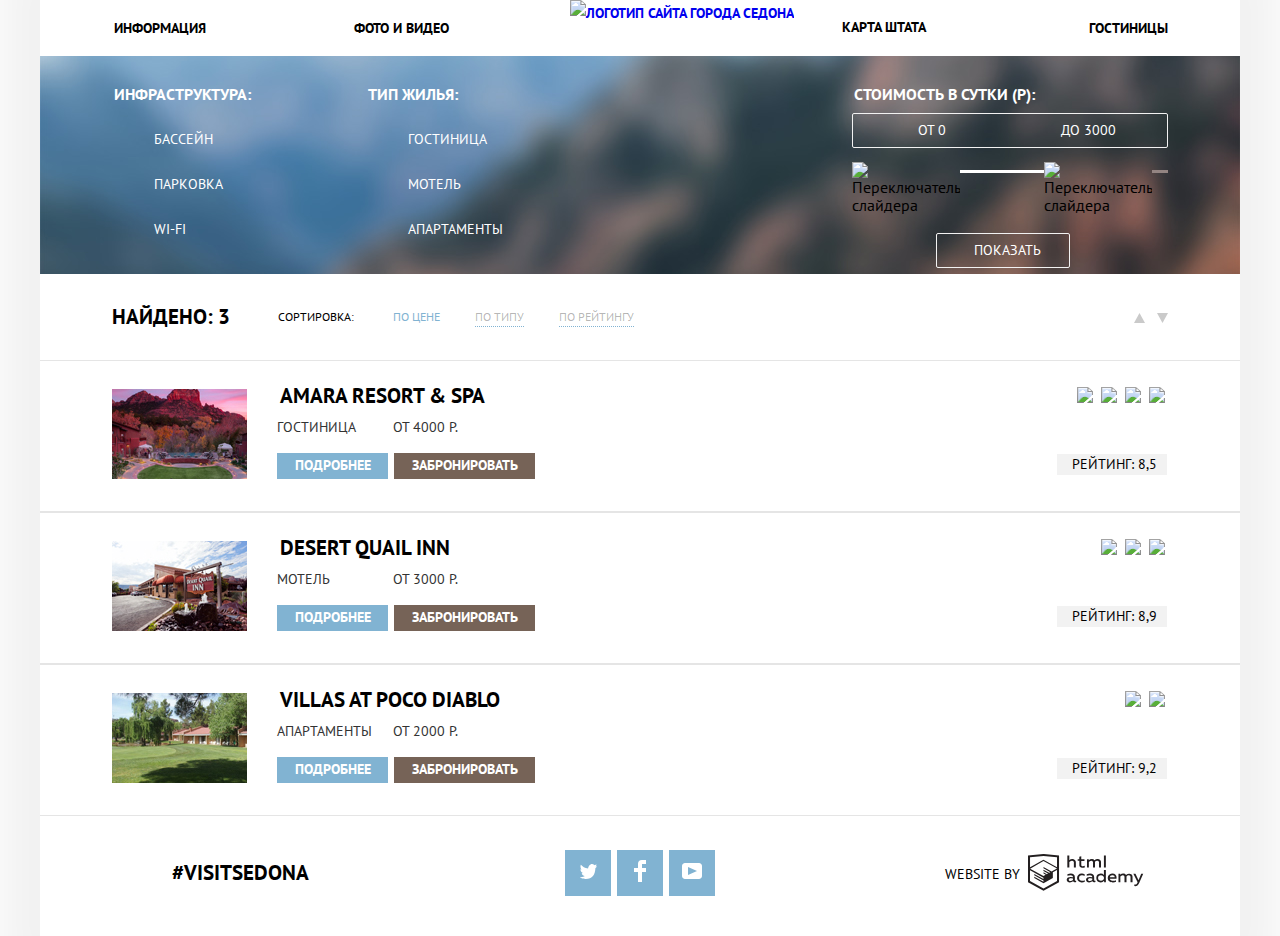
==== commit efda9f47: "выравнивание" ====
--- a/catalog.html
+++ b/catalog.html
@@ -21,13 +21,13 @@
                         <a href="catalog.html">Информация</a>
                     </li>
                     <li>
-                        <a href="#">Фото и видео</a>
-                    </li>
-                    <li>
-                        <a href="#">Карта штата</a>
-                    </li>
-                    <li>
-                        <a href="catalog.html">Гостиницы</a>
+                        <a href="#" class="nav-element2-c">Фото и видео</a>
+                    </li>
+                    <li>
+                        <a href="#" class="nav-element3-c">Карта штата</a>
+                    </li>
+                    <li>
+                        <a href="catalog.html" class="nav-element4-c">Гостиницы</a>
                     </li>
                 </ul>
             </nav>
@@ -206,7 +206,7 @@
                 </div>
             </div>
             <div class="footer-boxes">
-                <div class="footer-social">
+                <div class="footer-social social-c">
                     <ul class="social-list">
                         <li>
                             <a class="social-button" href="#">
--- a/css/style.css
+++ b/css/style.css
@@ -62,6 +62,32 @@
     flex-grow: 1;
     padding: 0;
     margin: 0;
+}
+
+.nav-element2 {
+    padding-left: 4px;
+}
+
+.nav-element2-c {
+    padding-left: 6px;
+}
+
+.nav-element3 {
+    padding-left: 2px;
+    padding-bottom: 2px;
+}
+
+.nav-element3-c {
+    padding-left: 4px;
+    padding-bottom: 2px;
+}
+
+.nav-element4 {
+    padding-left: 14px;
+}
+
+.nav-element4-c {
+    padding-left: 16px;
 }
 
 .header-logo {
@@ -811,6 +837,7 @@
 
 .filter-block span:nth-child(2) {
     color: #81b3d2;
+    padding-left: 4px;
 }
 
 .filter-block span:nth-child(3),
@@ -885,7 +912,8 @@
 }
 
 .rating-row {
-    margin-bottom: 8px;
+    margin-bottom: 10px;
+    padding-left: 4px;
 }
 
 .rating {
@@ -955,6 +983,10 @@
     width: 150px;
 }
 
+.social-c {
+    padding-bottom: 6px;
+}
+
 .social-list {
     display: flex;
     padding: 0px;
